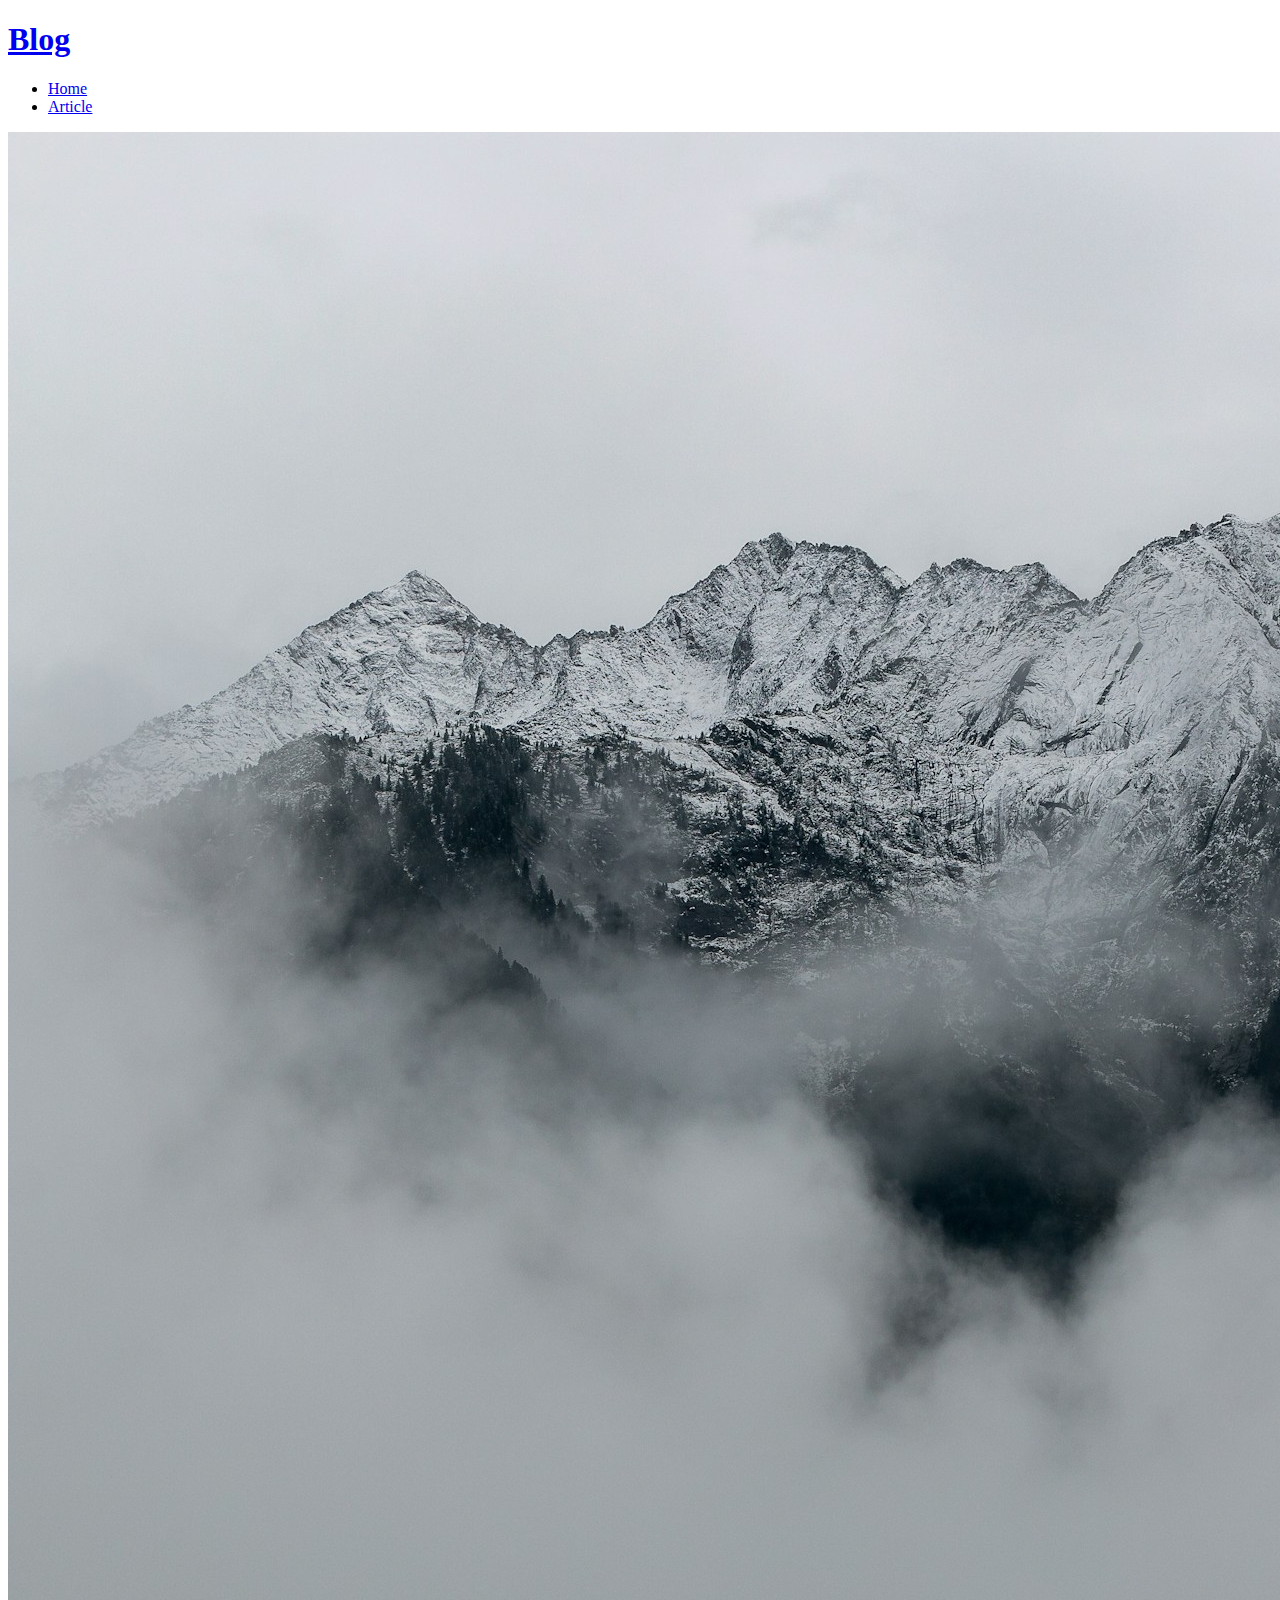
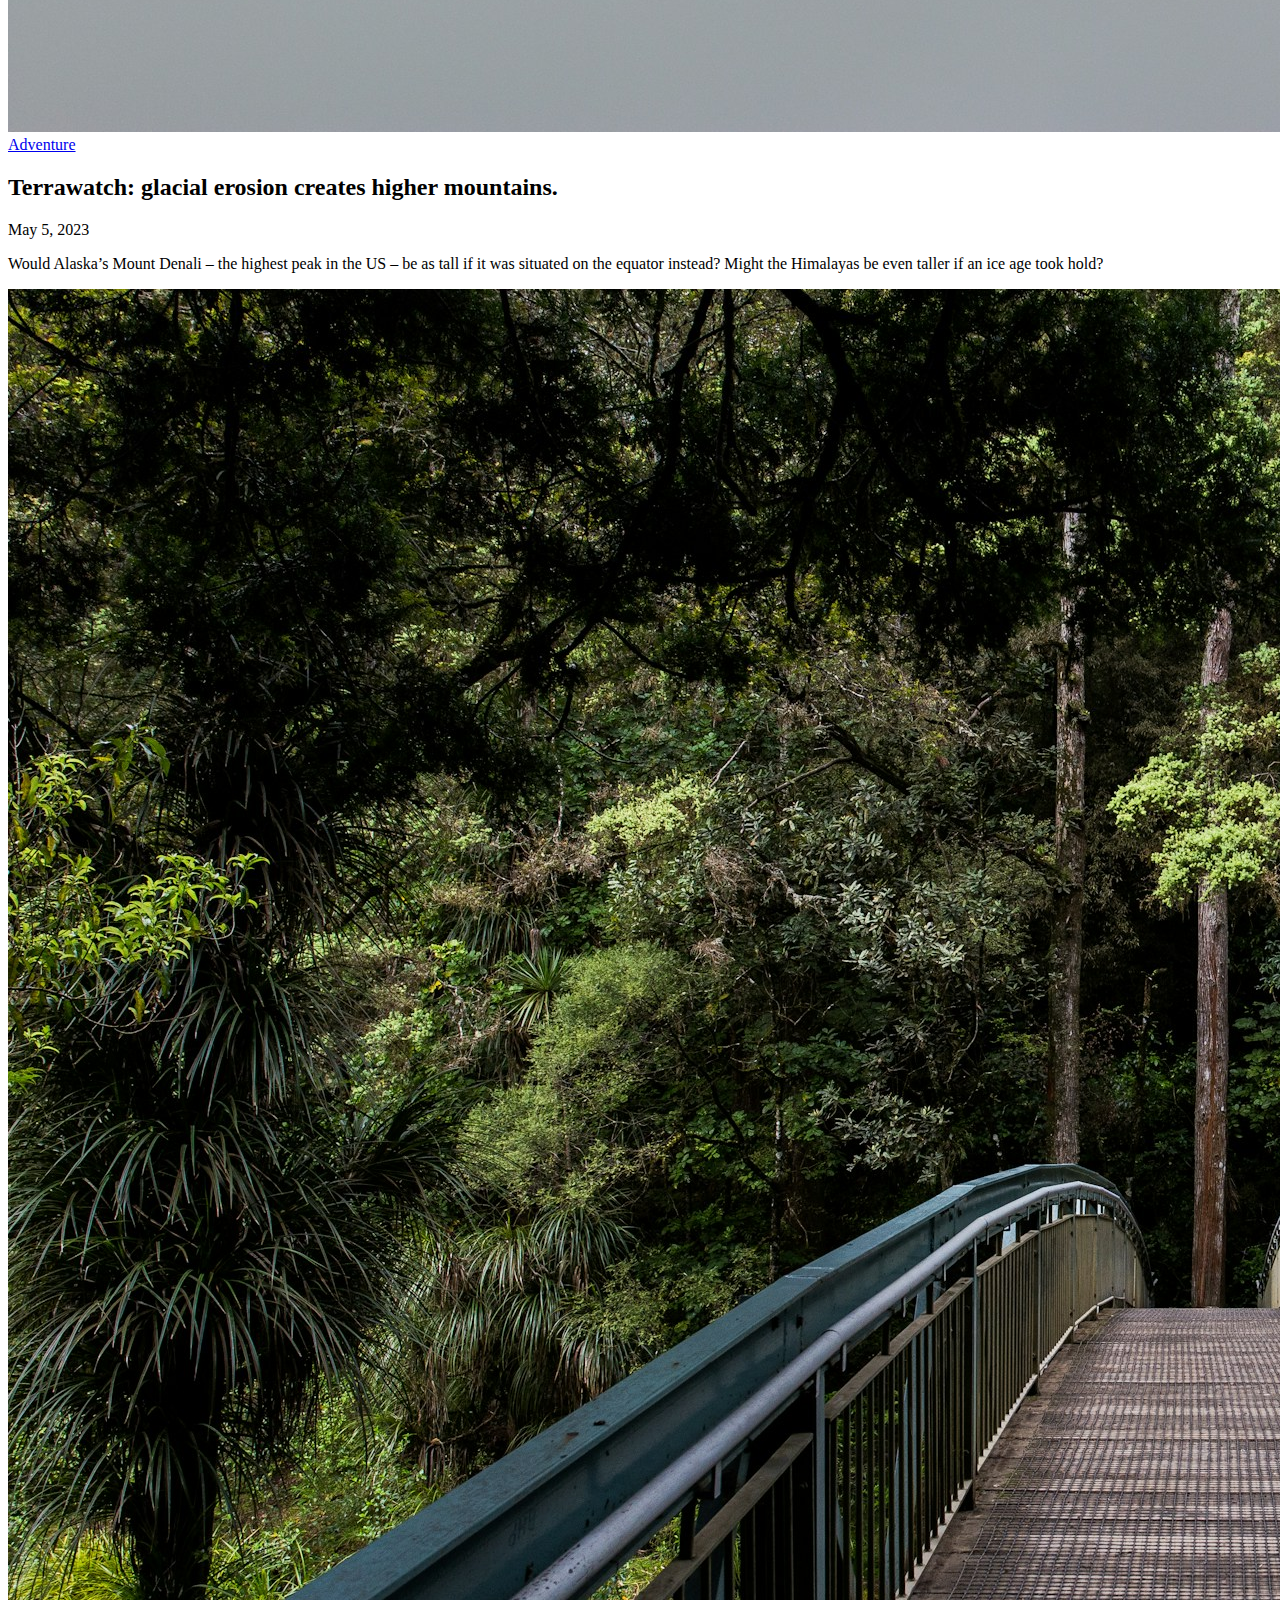
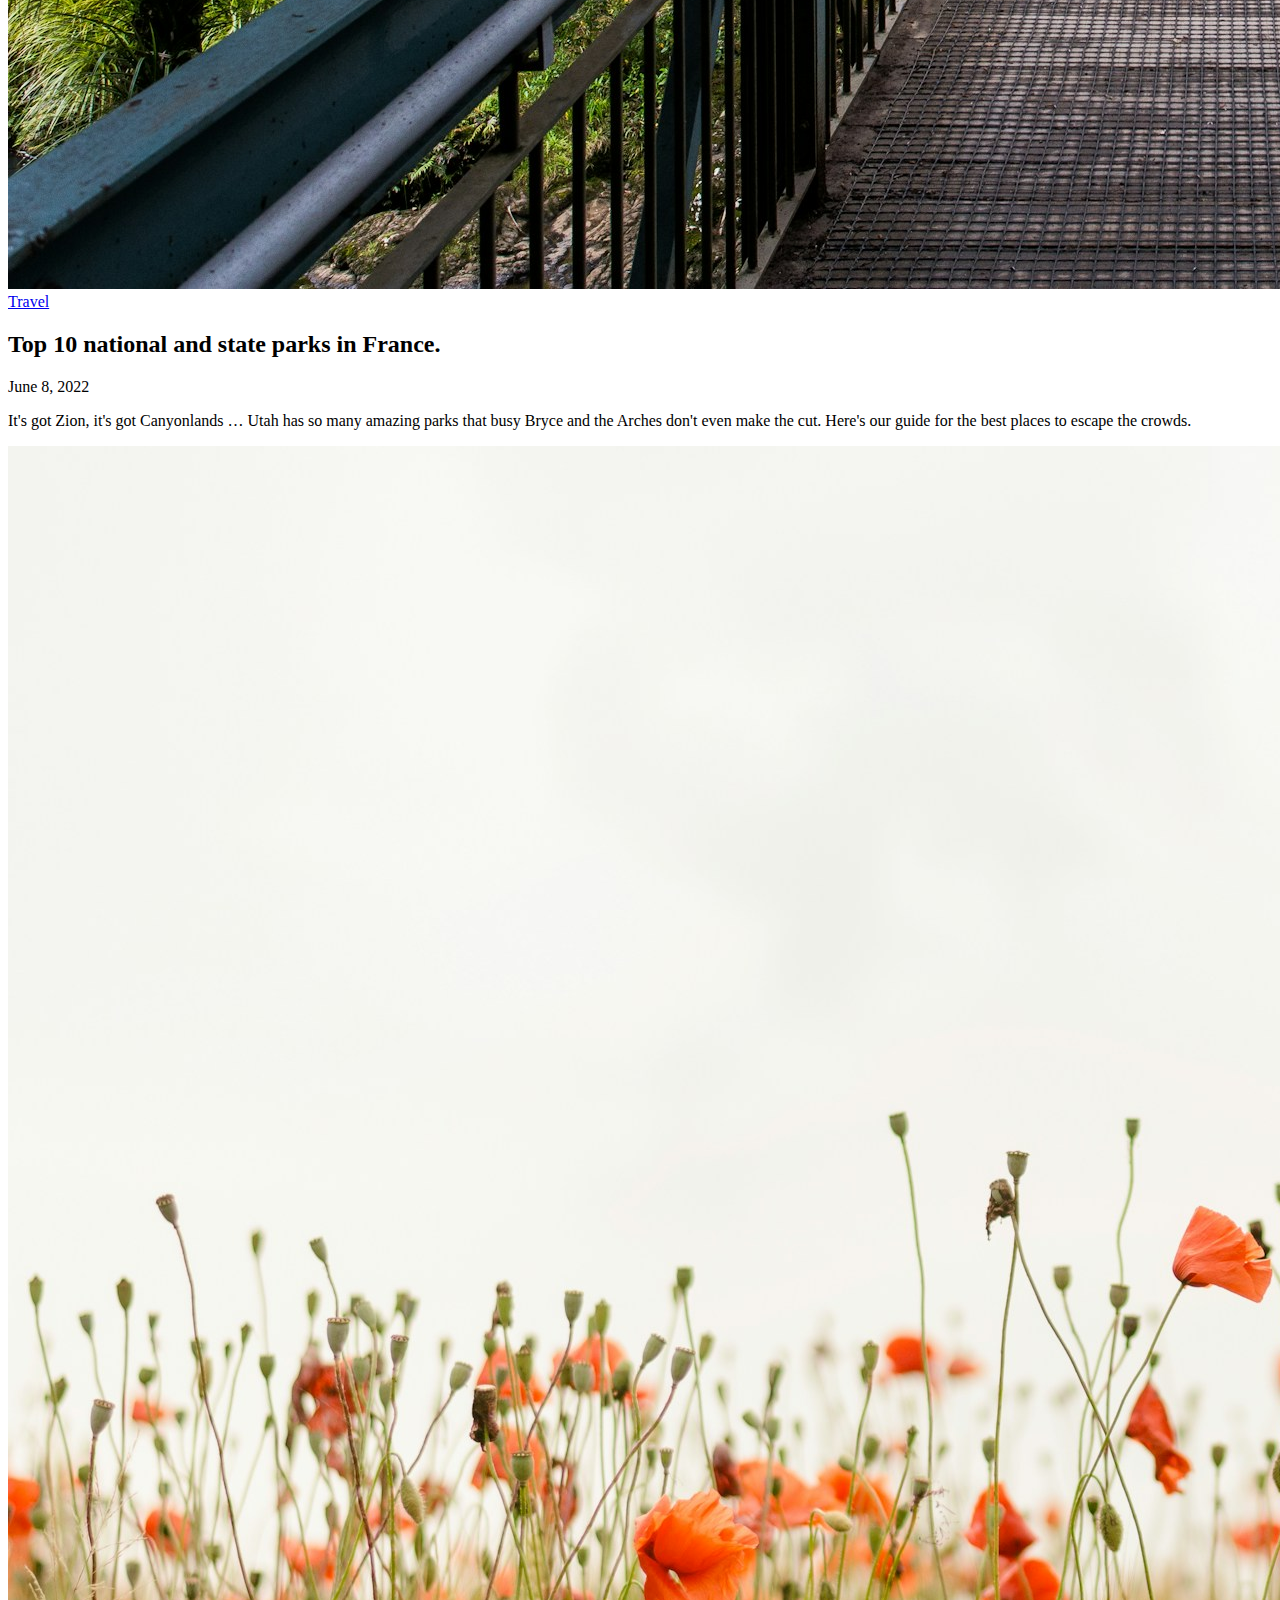
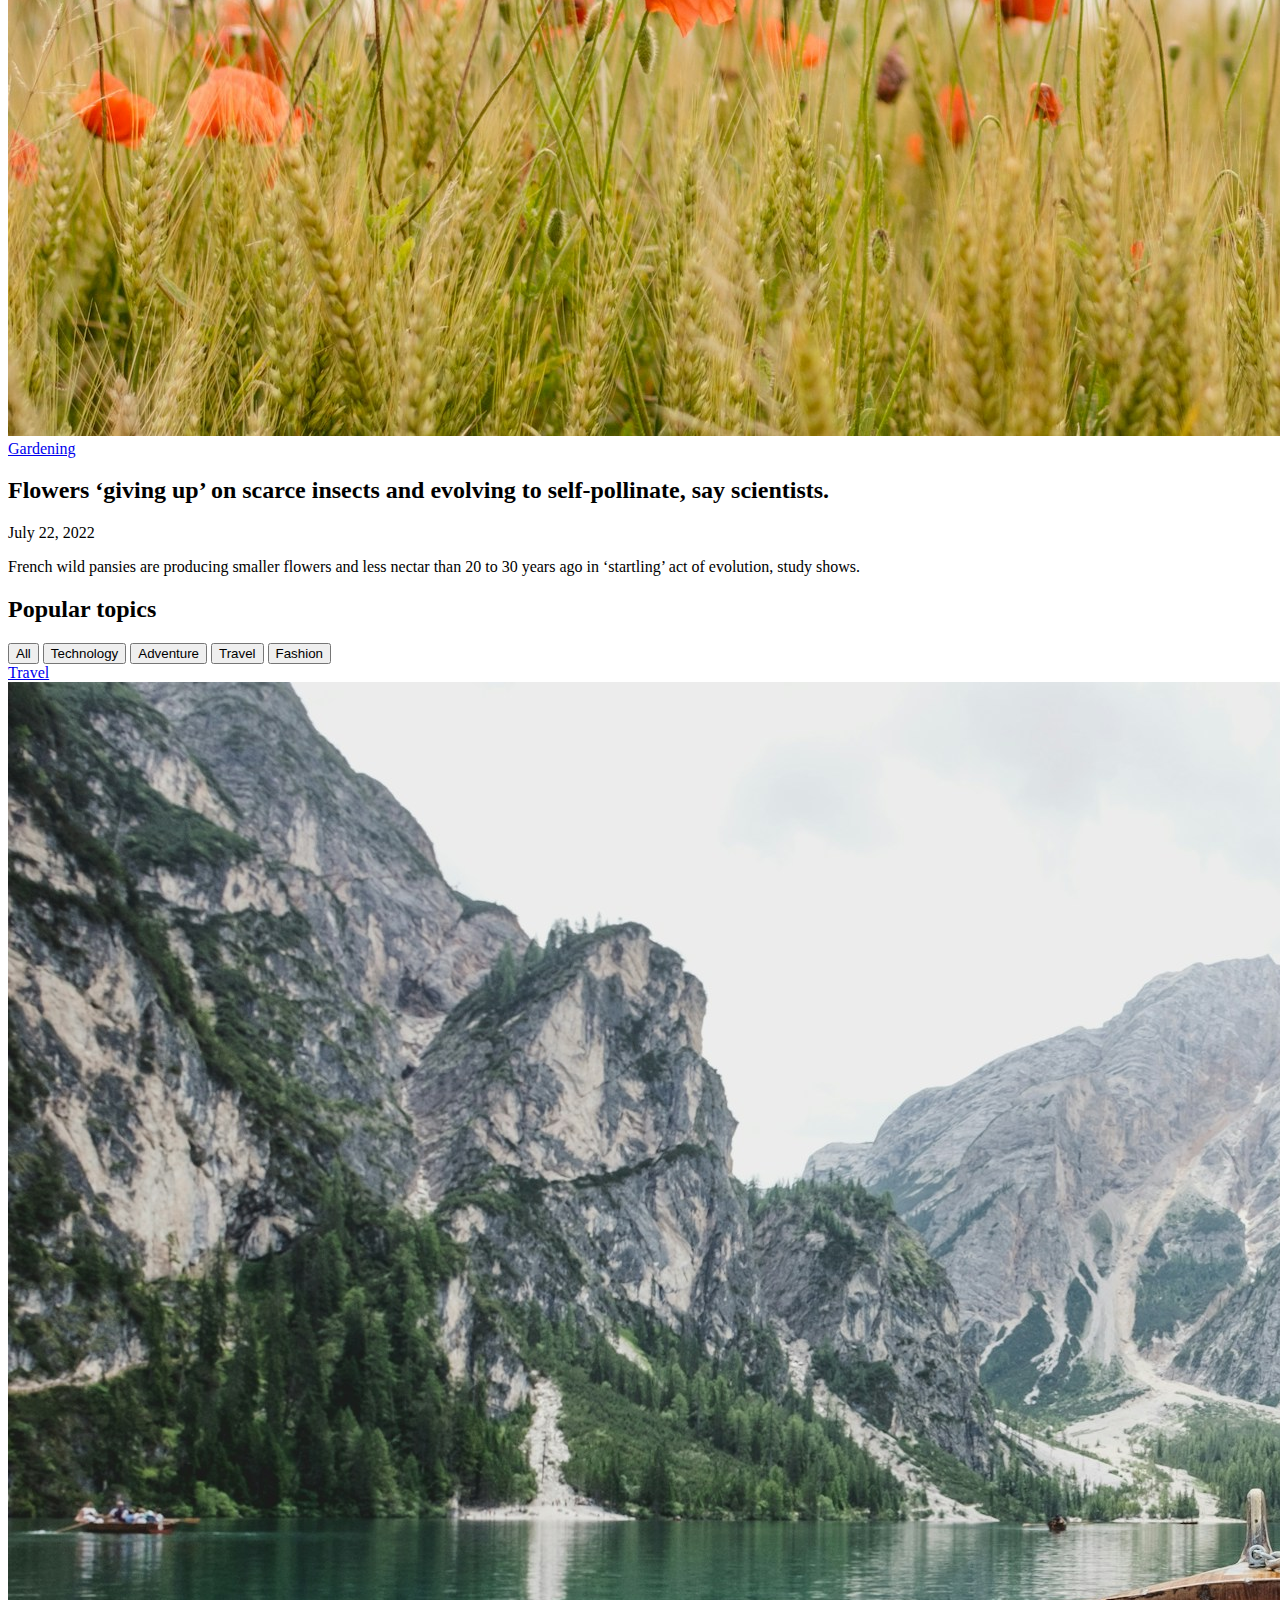
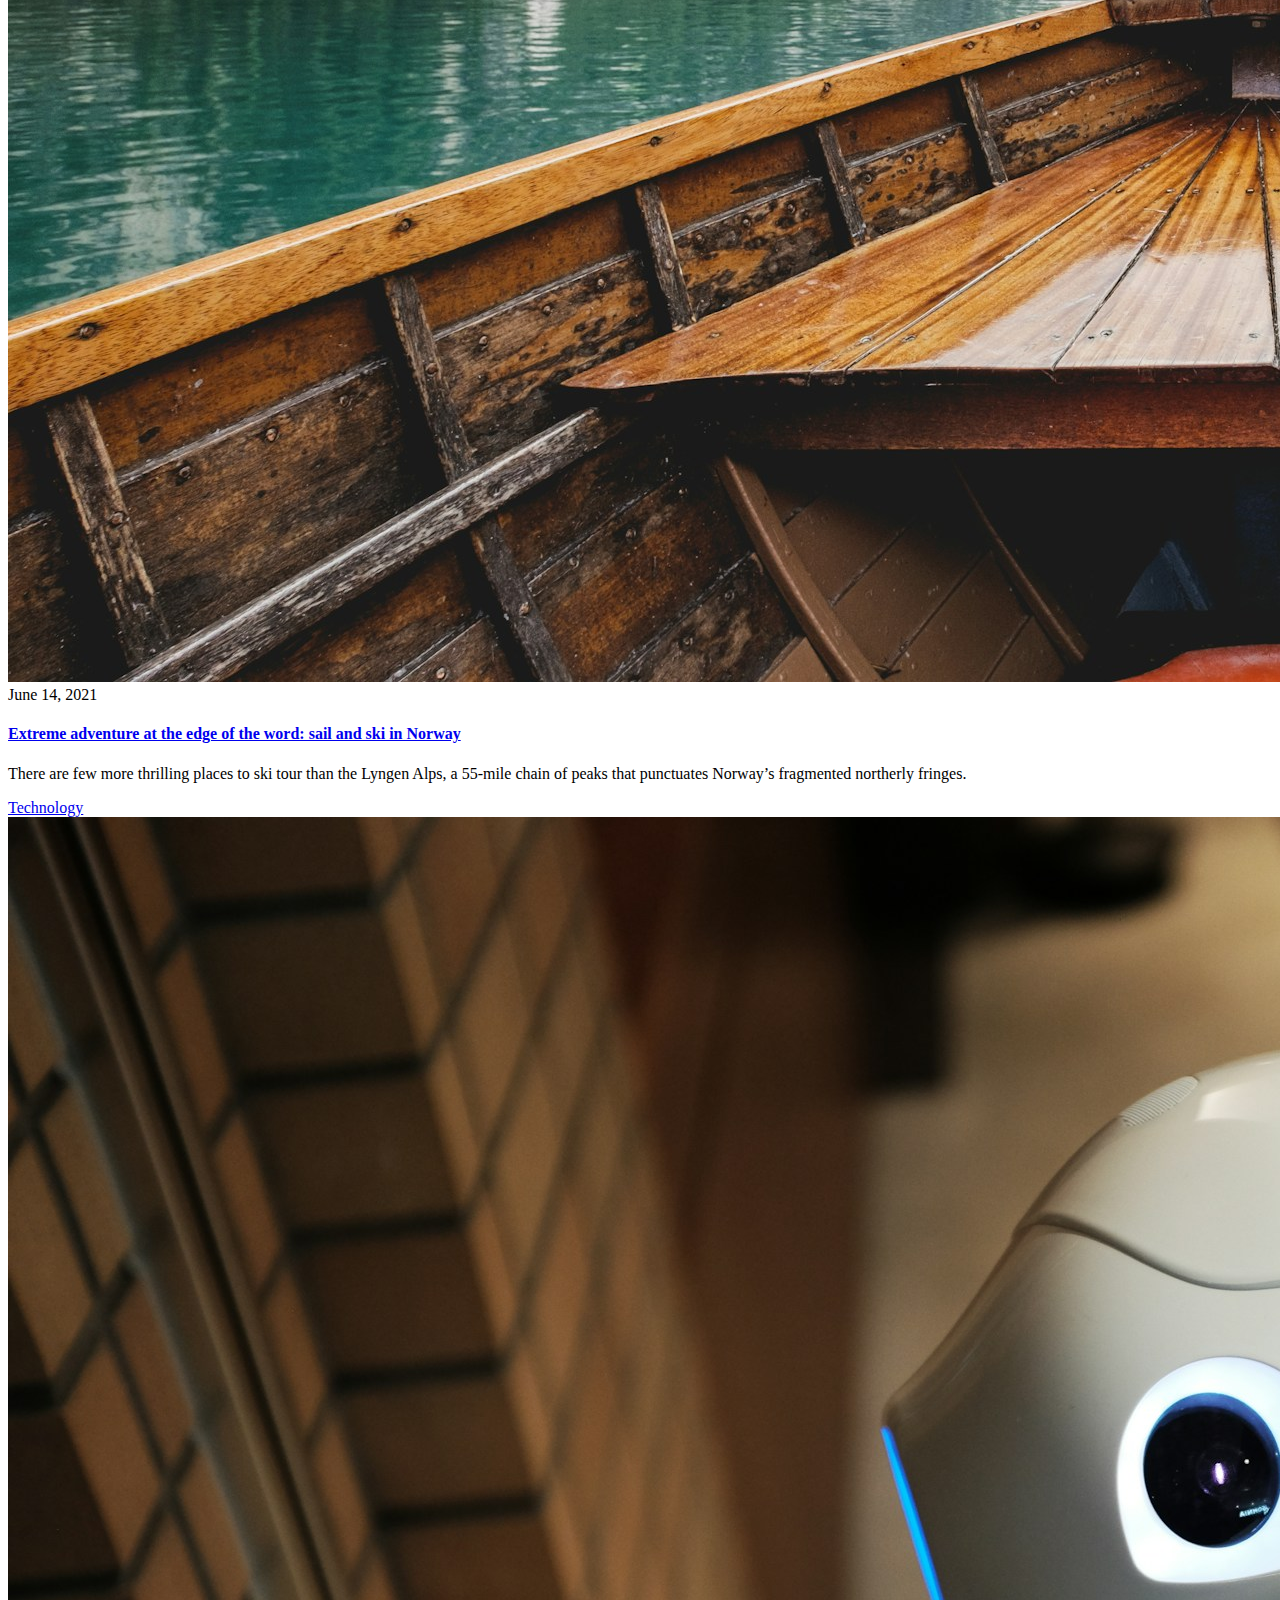
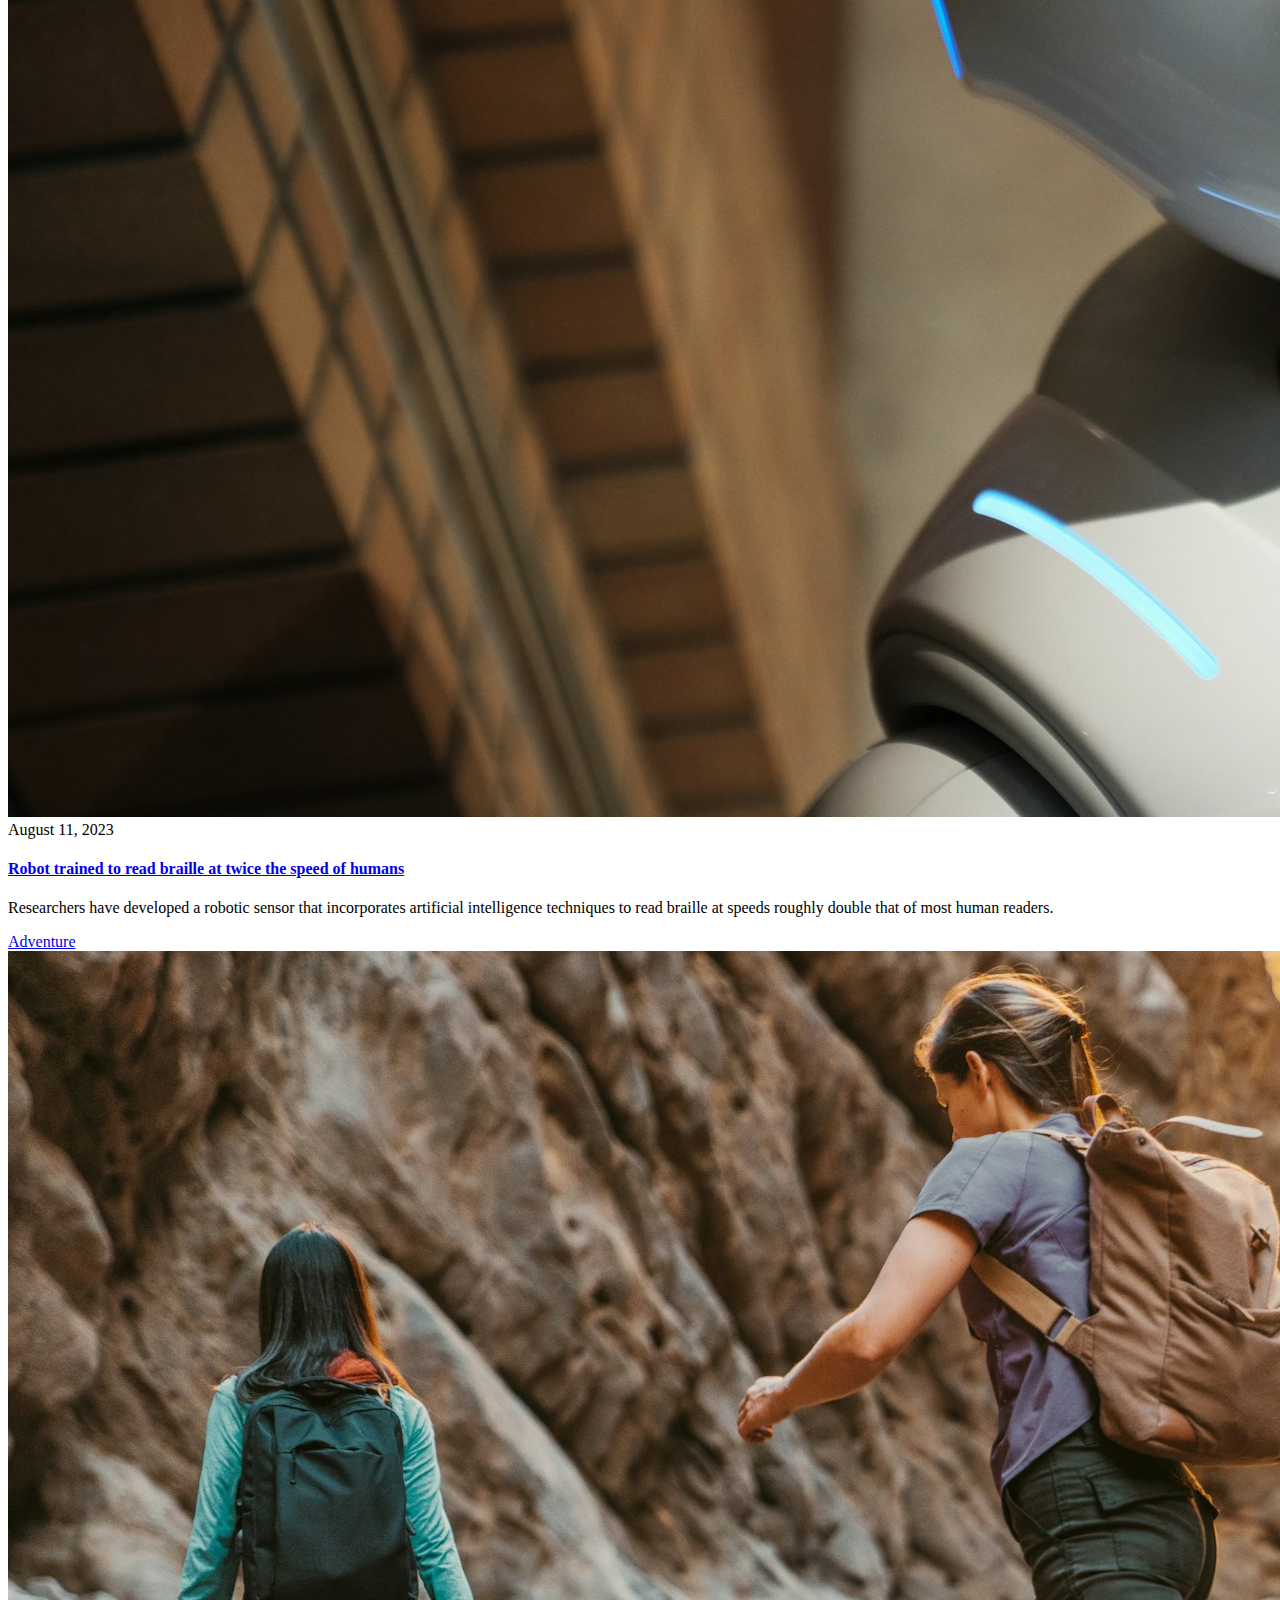
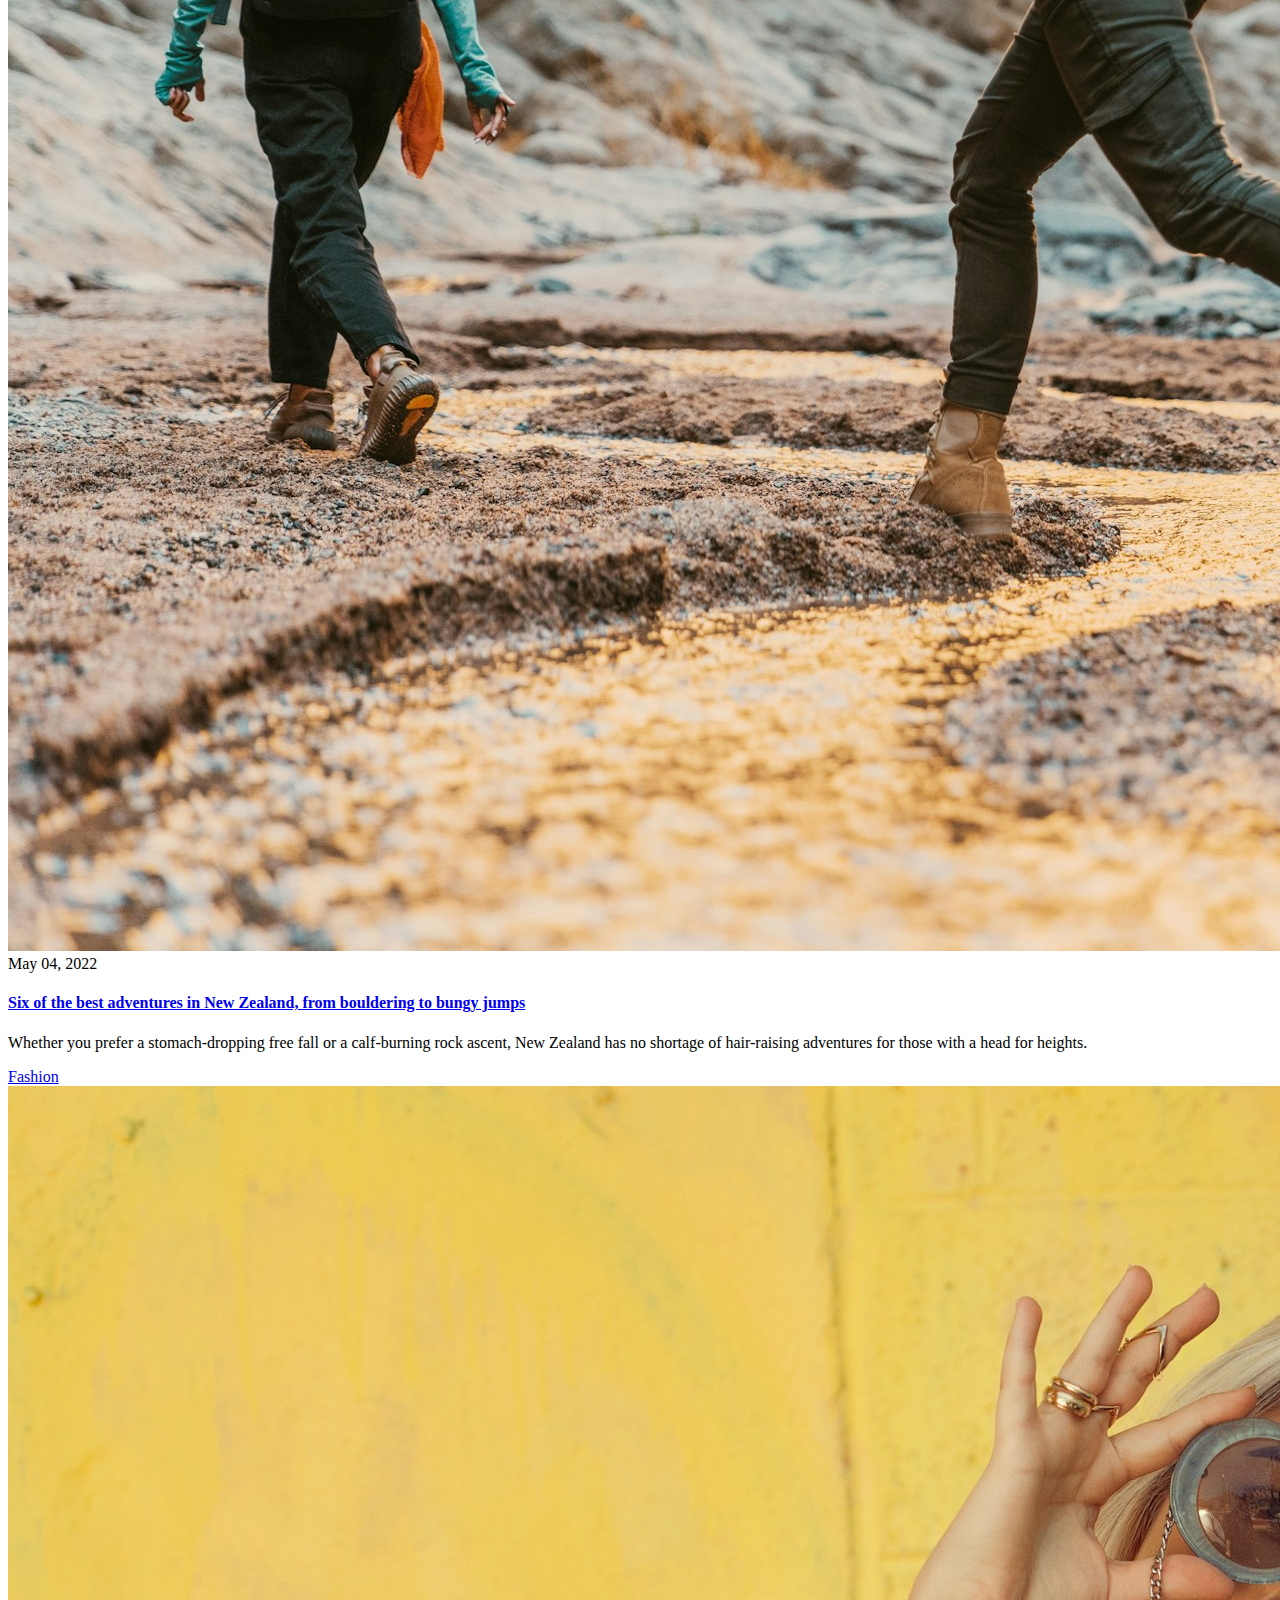
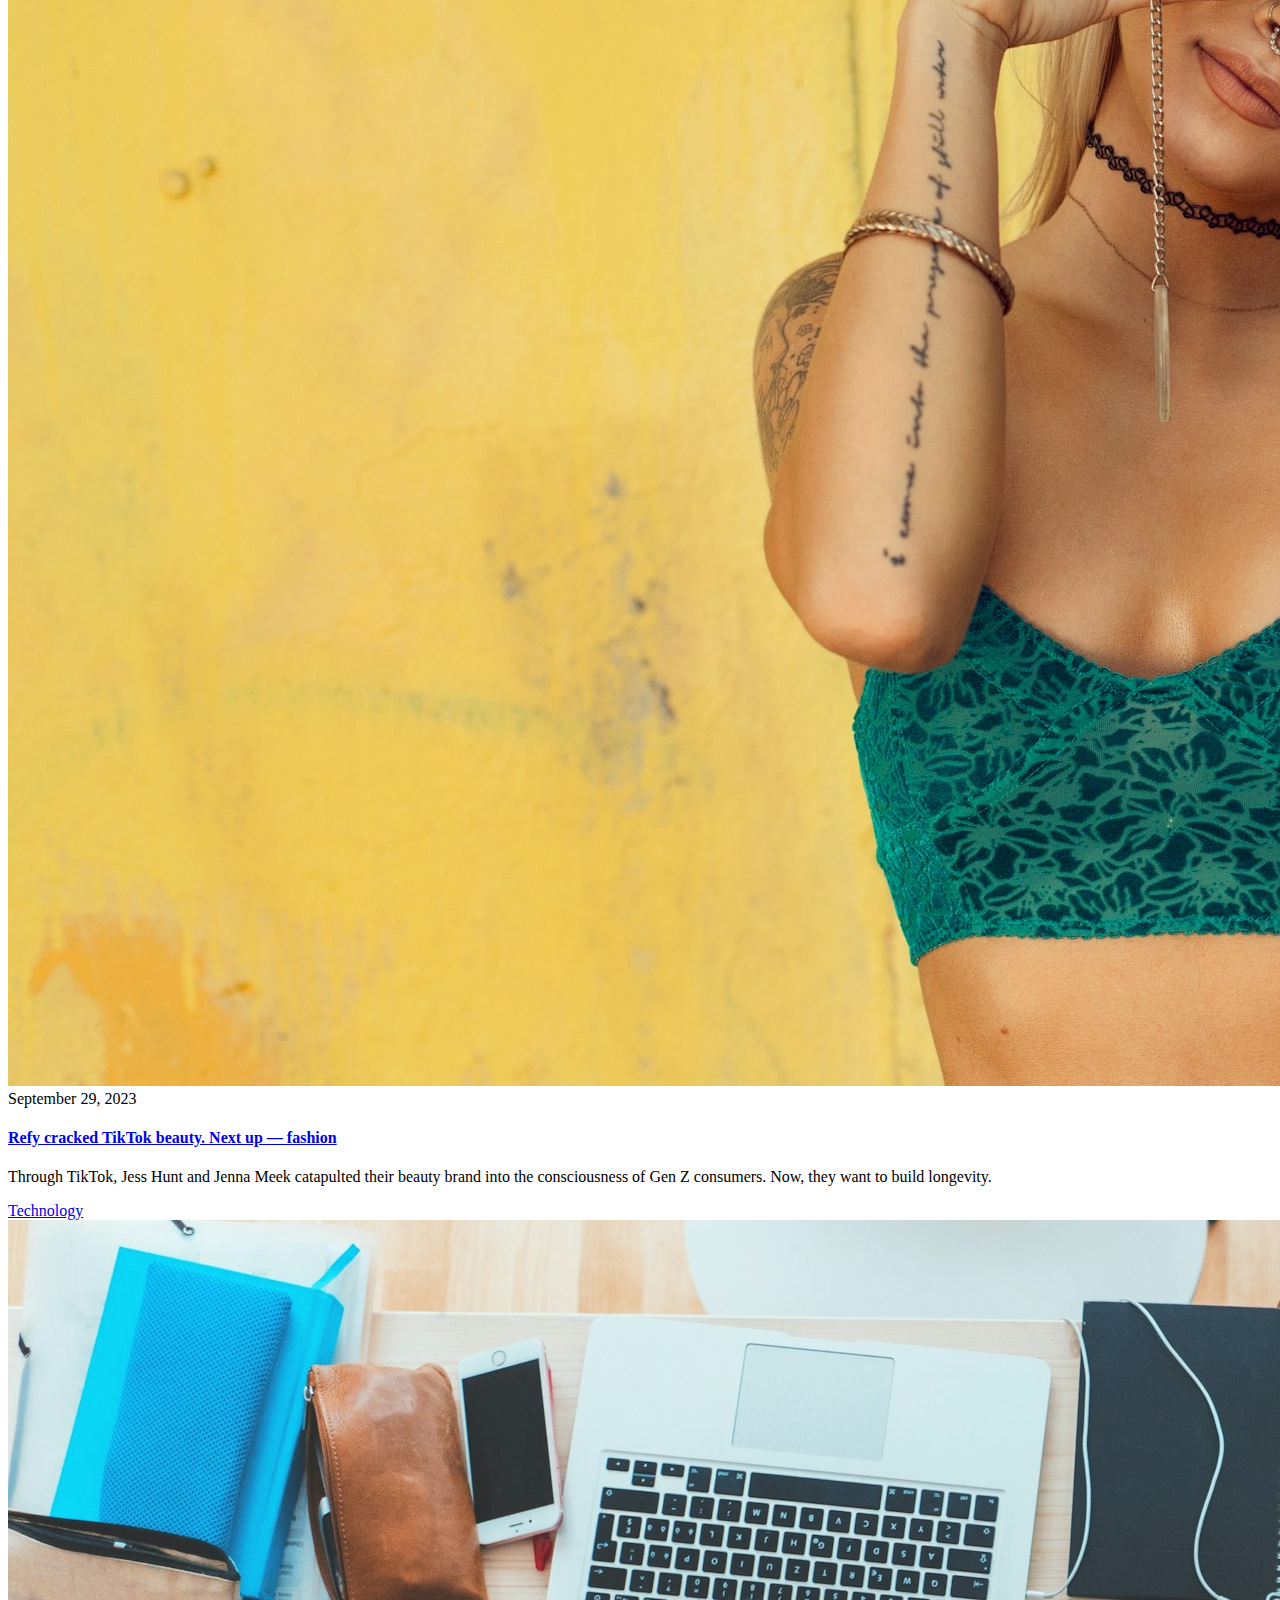
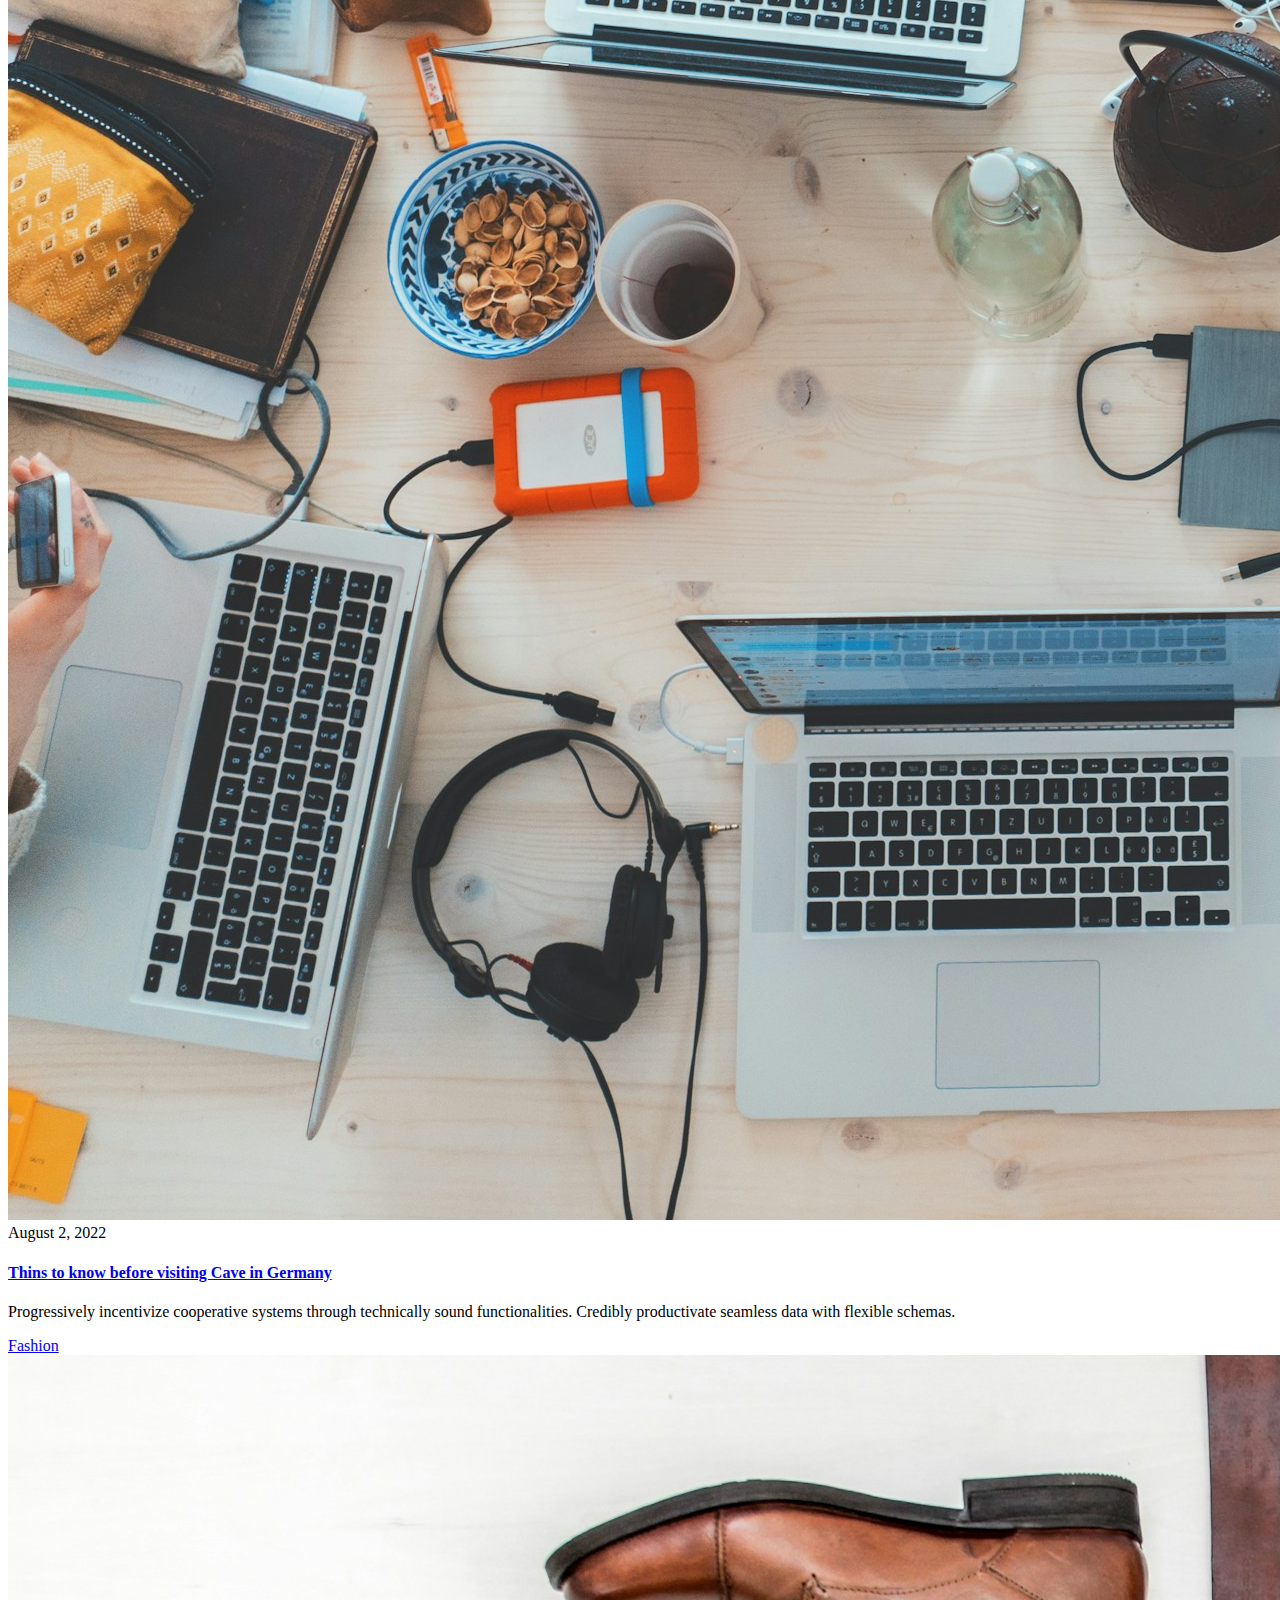
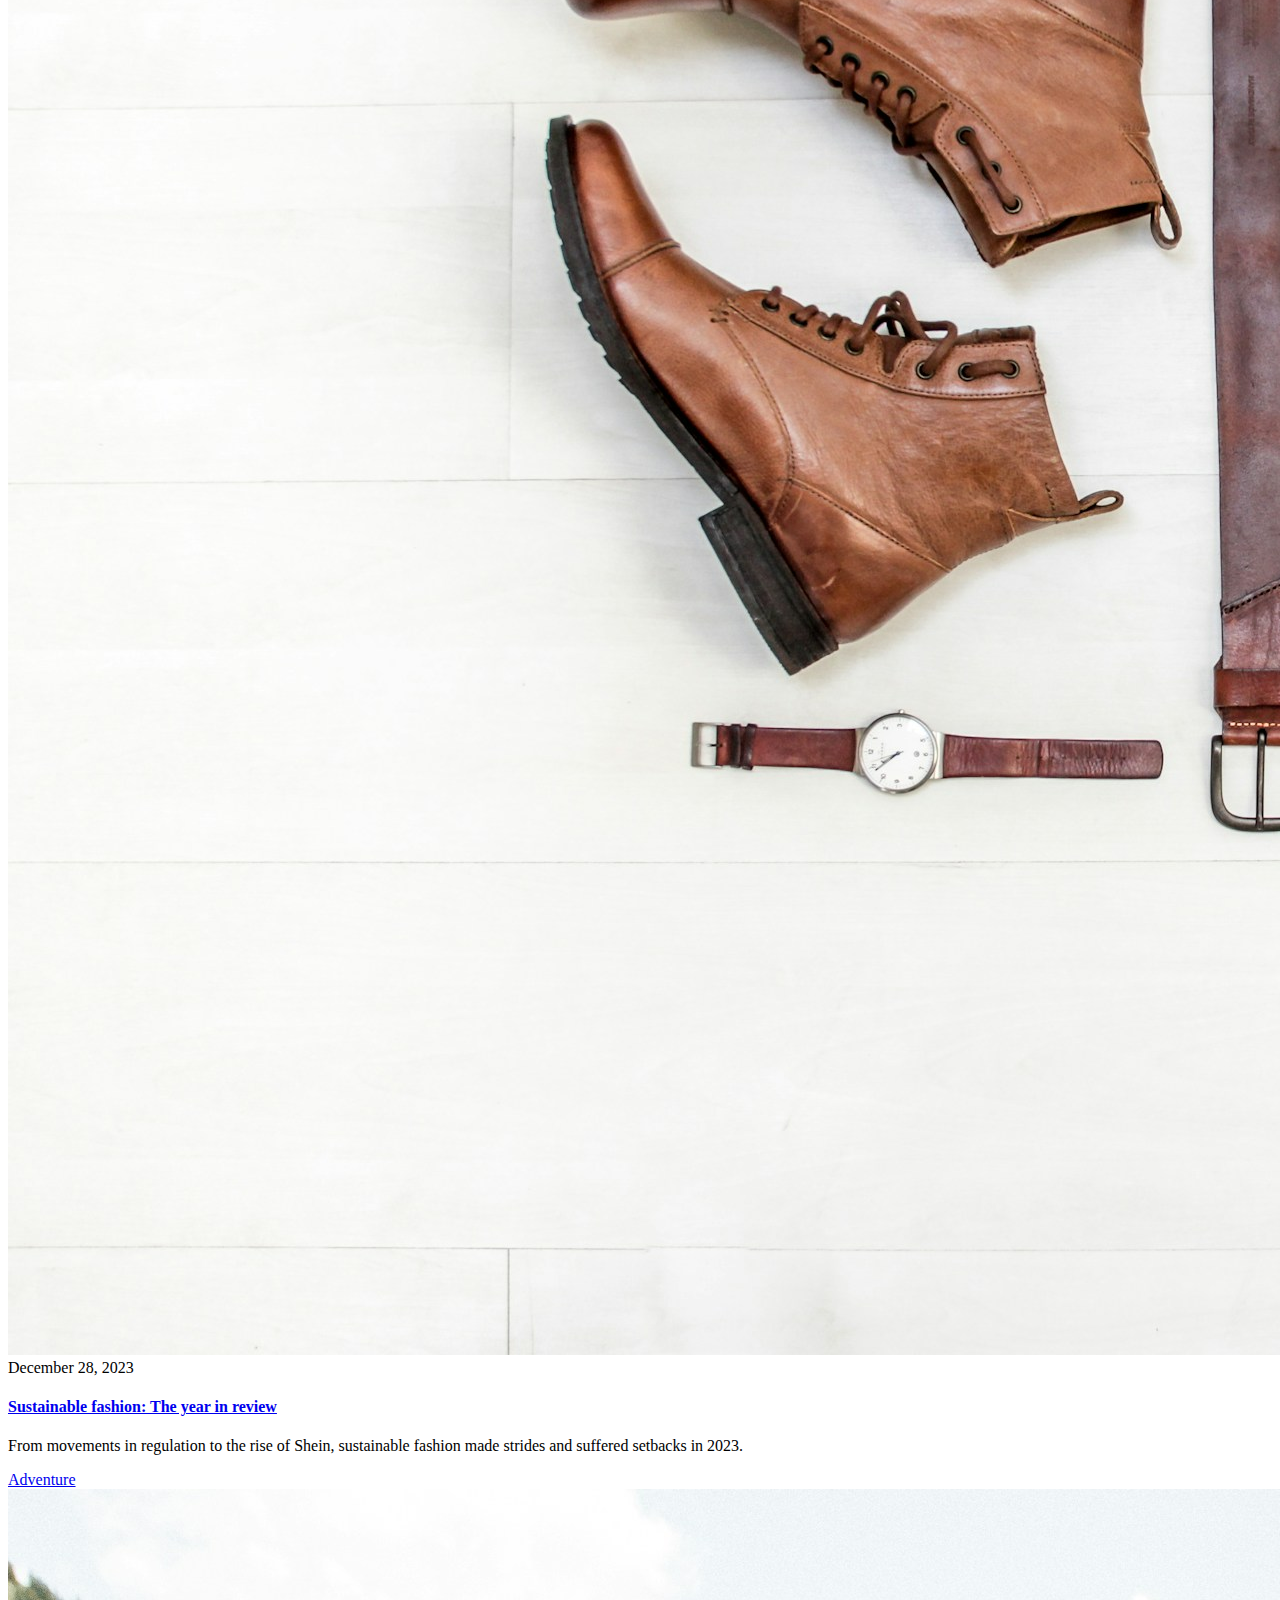
==== index.html @ 2a3915d8 "add index" ====
<!DOCTYPE html>
<html lang="en">

<head>
  <meta charset="UTF-8">
  <meta name="viewport" content="width=device-width, initial-scale=1.0">
  <link rel="icon" type="image/svg+xml" href="./images/favicon.svg" />
  <title>HomePage - Blog</title>
  <link rel="stylesheet" href="css/index.css">
</head>

<body>
  <div class="wrapper">
    <header class="header">
      <div class="header__container">
        <a href="index.html" class="header__logo">
          <h1>Blog</h1>
        </a>
        <nav class="header__menu menu">
          <ul class="menu__list">
            <li class="menu__item">
              <a href="index.html" class="menu__link active">Home</a>
            </li>
            <li class="menu__item">
              <a href="article.html" class="menu__link">Article</a>
            </li>
          </ul>
        </nav>
      </div>
    </header>
    <main class="home">
      <div class="home__sections">
        <div class="home__main-slider main-slider swiper">
          <div class="main-slider__wrapper swiper-wrapper">
            <div class="main-slider__slide swiper-slide">
              <img class="main-slider__bg" src="images/main-slider/01.jpg" alt="slider-image" />
              <div class="main-slider__container">
                <a href="#" class="main-slider__category category">Adventure</a>
                <h2 class="main-slider__title title">Terrawatch: glacial erosion creates higher mountains.</h2>
                <div class="main-slider__body">
                  <div class="main__slider__date">May 5, 2023</div>
                  <div class="main-slider__text text">
                    <p>Would Alaska’s Mount Denali – the highest peak in the US – be as tall if it was situated on the
                      equator instead? Might the Himalayas be even taller if an ice age took hold?</p>
                  </div>
                </div>
              </div>
            </div>
            <div class="main-slider__slide swiper-slide">
              <img class="main-slider__bg" src="images/main-slider/02.jpg" alt="slider-image" />
              <div class="main-slider__container">
                <a href="#" class="main-slider__category category">Travel</a>
                <h2 class="main-slider__title title">Top 10 national and state parks in France.</h2>
                <div class="main-slider__body">
                  <div class="main__slider__date">June 8, 2022</div>
                  <div class="main-slider__text text">
                    <p>It's got Zion, it's got Canyonlands … Utah has so many amazing parks that busy Bryce and the
                      Arches don't even make the cut. Here's our guide for the best places to escape the crowds.</p>
                  </div>
                </div>
              </div>
            </div>
            <div class="main-slider__slide swiper-slide">
              <img class="main-slider__bg" src="images/main-slider/03.jpg" alt="slider-image" />
              <div class="main-slider__container">
                <a href="#" class="main-slider__category category">Gardening</a>
                <h2 class="main-slider__title title">Flowers ‘giving up’ on scarce insects and evolving to
                  self-pollinate, say scientists.</h2>
                <div class="main-slider__body">
                  <div class="main__slider__date">July 22, 2022</div>
                  <div class="main-slider__text text">
                    <p>French wild pansies are producing smaller flowers and less nectar than 20 to 30 years ago in
                      ‘startling’ act of evolution, study shows.</p>
                  </div>
                </div>
              </div>
            </div>
          </div>
          <div class="main-slider__bullets bullets">
            <div class="bullets__container">
              <div class="bullets__items"></div>
            </div>
          </div>
        </div>
        <section class="home__popular popular">
          <div class="popular__container">
            <div data-item class="popular__header">
              <h2 class="popular__title title title_dark">Popular topics</h2>
              <nav class="popular__nav nav-popular">
                <button type="button" class="nav-popular__item active">All</button>
                <button type="button" class="nav-popular__item">Technology</button>
                <button type="button" class="nav-popular__item">Adventure</button>
                <button type="button" class="nav-popular__item">Travel</button>
                <button type="button" class="nav-popular__item">Fashion</button>
              </nav>
            </div>
            <div class="popular__content">
              <div class="popular__tab active">
                <div class="popular__items">
                  <article data-item class="popular__item item-popular">
                    <a href="#" class="item-popular__category category">Travel</a>
                    <a href="#" class="item-popular__image">
                      <img src="images/popular/01.jpg" alt="popular-image" />
                    </a>
                    <div class="item-popular__date">June 14, 2021</div>
                    <h4 class="item-popular__title">
                      <a href="#" class="item-popular__link-title">
                        Extreme adventure at the edge of the word: sail and ski in Norway
                      </a>
                    </h4>
                    <div class="item-popular__text text">
                      <p>There are few more thrilling places to ski tour than the Lyngen Alps, a 55-mile chain of peaks
                        that punctuates Norway’s fragmented northerly fringes.</p>
                    </div>
                  </article>
                  <article data-item class="popular__item item-popular">
                    <a href="#" class="item-popular__category category">Technology</a>
                    <a href="#" class="item-popular__image">
                      <img src="images/popular/02.jpg" alt="popular-image" />
                    </a>
                    <div class="item-popular__date">August 11, 2023</div>
                    <h4 class="item-popular__title">
                      <a href="#" class="item-popular__link-title">
                        Robot trained to read braille at twice the speed of humans
                      </a>
                    </h4>
                    <div class="item-popular__text text">
                      <p>Researchers have developed a robotic sensor that incorporates artificial intelligence
                        techniques to read braille at speeds roughly double that of most human readers.</p>
                    </div>
                  </article>
                  <article data-item class="popular__item item-popular">
                    <a href="#" class="item-popular__category category">Adventure</a>
                    <a href="#" class="item-popular__image">
                      <img src="images/popular/03.jpg" alt="popular-image" />
                    </a>
                    <div class="item-popular__date">May 04, 2022</div>
                    <h4 class="item-popular__title">
                      <a href="#" class="item-popular__link-title">
                        Six of the best adventures in New Zealand, from bouldering to bungy jumps
                      </a>
                    </h4>
                    <div class="item-popular__text text">
                      <p>Whether you prefer a stomach-dropping free fall or a calf-burning rock ascent, New Zealand has
                        no shortage of hair-raising adventures for those with a head for heights.</p>
                    </div>
                  </article>
                  <article data-item class="popular__item item-popular">
                    <a href="#" class="item-popular__category category">Fashion</a>
                    <a href="#" class="item-popular__image">
                      <img src="images/popular/04.jpg" alt="popular-image" />
                    </a>
                    <div class="item-popular__date">September 29, 2023</div>
                    <h4 class="item-popular__title">
                      <a href="#" class="item-popular__link-title">
                        Refy cracked TikTok beauty. Next up — fashion
                      </a>
                    </h4>
                    <div class="item-popular__text text">
                      <p>Through TikTok, Jess Hunt and Jenna Meek catapulted their beauty brand into the consciousness
                        of Gen Z consumers. Now, they want to build longevity.</p>
                    </div>
                  </article>
                  <article data-item class="popular__item item-popular">
                    <a href="#" class="item-popular__category category">Technology</a>
                    <a href="#" class="item-popular__image">
                      <img src="images/popular/05.jpg" alt="popular-image" />
                    </a>
                    <div class="item-popular__date">August 2, 2022</div>
                    <h4 class="item-popular__title">
                      <a href="#" class="item-popular__link-title">
                        Thins to know before visiting
                        Cave in Germany
                      </a>
                    </h4>
                    <div class="item-popular__text text">
                      <p>Progressively incentivize cooperative systems through
                        technically sound functionalities. Credibly productivate
                        seamless data with flexible schemas.</p>
                    </div>
                  </article>
                  <article data-item class="popular__item item-popular">
                    <a href="#" class="item-popular__category category">Fashion</a>
                    <a href="#" class="item-popular__image">
                      <img src="images/popular/06.jpg" alt="popular-image" />
                    </a>
                    <div class="item-popular__date">December 28, 2023</div>
                    <h4 class="item-popular__title">
                      <a href="#" class="item-popular__link-title">
                        Sustainable fashion: The year in review
                      </a>
                    </h4>
                    <div class="item-popular__text text">
                      <p>From movements in regulation to the rise of Shein, sustainable fashion made strides and
                        suffered setbacks in 2023.</p>
                    </div>
                  </article>
                  <article data-item class="popular__item item-popular">
                    <a href="#" class="item-popular__category category">Adventure</a>
                    <a href="#" class="item-popular__image">
                      <img src="images/popular/07.jpg" alt="popular-image" />
                    </a>
                    <div class="item-popular__date">April 3, 2022</div>
                    <h4 class="item-popular__title">
                      <a href="#" class="item-popular__link-title">
                        Six of the best adventures in New Zealand, from bouldering to bungy jumps
                      </a>
                    </h4>
                    <div class="item-popular__text text">
                      <p>Whether you prefer a stomach-dropping free fall or a calf-burning rock ascent, New Zealand has
                        no shortage of hair-raising adventures for those with a head for heights.</p>
                    </div>
                  </article>
                  <article data-item class="popular__item item-popular">
                    <a href="#" class="item-popular__category category">Travel</a>
                    <a href="#" class="item-popular__image">
                      <img src="images/popular/08.jpg" alt="popular-image" />
                    </a>
                    <div class="item-popular__date">August 8, 2022</div>
                    <h4 class="item-popular__title">
                      <a href="#" class="item-popular__link-title">
                        How clean is the air on planes?
                      </a>
                    </h4>
                    <div class="item-popular__text text">
                      <p>How do you measure pandemic pessimism among travelers? The evidence is in the air—or not in the
                        air, to be precise.</p>
                    </div>
                  </article>
                </div>
              </div>
              <div class="popular__tab">
                <div class="popular__items">
                  <article data-item class="popular__item item-popular">
                    <a href="#" class="item-popular__category category">Technology</a>
                    <a href="#" class="item-popular__image">
                      <img src="images/popular/02.jpg" alt="popular-image" />
                    </a>
                    <div class="item-popular__date">August 11, 2023</div>
                    <h4 class="item-popular__title">
                      <a href="#" class="item-popular__link-title">
                        Robot trained to read braille at twice the speed of humans
                      </a>
                    </h4>
                    <div class="item-popular__text text">
                      <p>Researchers have developed a robotic sensor that incorporates artificial intelligence
                        techniques to read braille at speeds roughly double that of most human readers.</p>
                    </div>
                  </article>
                  <article data-item class="popular__item item-popular">
                    <a href="#" class="item-popular__category category">Technology</a>
                    <a href="#" class="item-popular__image">
                      <img src="images/popular/05.jpg" alt="popular-image" />
                    </a>
                    <div class="item-popular__date">August 2, 2022</div>
                    <h4 class="item-popular__title">
                      <a href="#" class="item-popular__link-title">
                        Thins to know before visiting
                        Cave in Germany
                      </a>
                    </h4>
                    <div class="item-popular__text text">
                      <p>Progressively incentivize cooperative systems through
                        technically sound functionalities. Credibly productivate
                        seamless data with flexible schemas.</p>
                    </div>
                  </article>
                </div>
              </div>
              <div class="popular__tab">
                <div class="popular__items">
                  <article data-item class="popular__item item-popular">
                    <a href="#" class="item-popular__category category">Adventure</a>
                    <a href="#" class="item-popular__image">
                      <img src="images/popular/03.jpg" alt="popular-image" />
                    </a>
                    <div class="item-popular__date">May 04, 2022</div>
                    <h4 class="item-popular__title">
                      <a href="#" class="item-popular__link-title">
                        Six of the best adventures in New Zealand, from bouldering to bungy jumps
                      </a>
                    </h4>
                    <div class="item-popular__text text">
                      <p>Whether you prefer a stomach-dropping free fall or a calf-burning rock ascent, New Zealand has
                        no shortage of hair-raising adventures for those with a head for heights.</p>
                    </div>
                  </article>
                  <article data-item class="popular__item item-popular">
                    <a href="#" class="item-popular__category category">Adventure</a>
                    <a href="#" class="item-popular__image">
                      <img src="images/popular/07.jpg" alt="popular-image" />
                    </a>
                    <div class="item-popular__date">April 3, 2022</div>
                    <h4 class="item-popular__title">
                      <a href="#" class="item-popular__link-title">
                        Six of the best adventures in New Zealand, from bouldering to bungy jumps
                      </a>
                    </h4>
                    <div class="item-popular__text text">
                      <p>Whether you prefer a stomach-dropping free fall or a calf-burning rock ascent, New Zealand has
                        no shortage of hair-raising adventures for those with a head for heights.</p>
                    </div>
                  </article>
                </div>
              </div>
              <div class="popular__tab">
                <div class="popular__items">
                  <article data-item class="popular__item item-popular">
                    <a href="#" class="item-popular__category category">Travel</a>
                    <a href="#" class="item-popular__image">
                      <img src="images/popular/01.jpg" alt="popular-image" />
                    </a>
                    <div class="item-popular__date">June 14, 2021</div>
                    <h4 class="item-popular__title">
                      <a href="#" class="item-popular__link-title">
                        Extreme adventure at the edge of the word: sail and ski in Norway
                      </a>
                    </h4>
                    <div class="item-popular__text text">
                      <p>There are few more thrilling places to ski tour than the Lyngen Alps, a 55-mile chain of peaks
                        that punctuates Norway’s fragmented northerly fringes.</p>
                    </div>
                  </article>
                  <article data-item class="popular__item item-popular">
                    <a href="#" class="item-popular__category category">Travel</a>
                    <a href="#" class="item-popular__image">
                      <img src="images/popular/08.jpg" alt="popular-image" />
                    </a>
                    <div class="item-popular__date">August 8, 2022</div>
                    <h4 class="item-popular__title">
                      <a href="#" class="item-popular__link-title">
                        How clean is the air on planes?
                      </a>
                    </h4>
                    <div class="item-popular__text text">
                      <p>How do you measure pandemic pessimism among travelers? The evidence is in the air—or not in the
                        air, to be precise.</p>
                    </div>
                  </article>
                </div>
              </div>
              <div class="popular__tab">
                <div class="popular__items">
                  <article data-item class="popular__item item-popular">
                    <a href="#" class="item-popular__category category">Fashion</a>
                    <a href="#" class="item-popular__image">
                      <img src="images/popular/04.jpg" alt="popular-image" />
                    </a>
                    <div class="item-popular__date">September 29, 2023</div>
                    <h4 class="item-popular__title">
                      <a href="#" class="item-popular__link-title">
                        Refy cracked TikTok beauty. Next up — fashion
                      </a>
                    </h4>
                    <div class="item-popular__text text">
                      <p>Through TikTok, Jess Hunt and Jenna Meek catapulted their beauty brand into the consciousness
                        of Gen Z consumers. Now, they want to build longevity.</p>
                    </div>
                  </article>
                  <article data-item class="popular__item item-popular">
                    <a href="#" class="item-popular__category category">Fashion</a>
                    <a href="#" class="item-popular__image">
                      <img src="images/popular/06.jpg" alt="popular-image" />
                    </a>
                    <div class="item-popular__date">December 28, 2023</div>
                    <h4 class="item-popular__title">
                      <a href="#" class="item-popular__link-title">
                        Sustainable fashion: The year in review
                      </a>
                    </h4>
                    <div class="item-popular__text text">
                      <p>From movements in regulation to the rise of Shein, sustainable fashion made strides and
                        suffered setbacks in 2023.</p>
                    </div>
                  </article>
                </div>
              </div>
            </div>
          </div>
        </section>
        <section class="home__big-post big-post">
          <div class="big-post__container">
            <a data-item href="#" class="big-post__category category">Travel</a>
            <h2 data-item class="big-post___title title">
              <a href="#" class="big-post__link-title">
                The 11 Best Places to Travel in 2024
              </a>
            </h2>
            <div data-item class="big-post__text text">
              <p>Looking for the best places to travel in 2024? At Vogue, we are too—and constantly at that: on any
                given day, our editors are consulting with industry experts, tracking hotel openings, tasking the
                thoughts of tastemakers, and venturing to explore various corners of the globe.</p>
            </div>
            <a data-item href="#" class="big-post___author">
              By John Goodwin
            </a>
          </div>
          <div class="big-post___bg">
            <img src="images/big-post/image.jpg" alt="post-image" />
          </div>
        </section>
      </div>
      <section class="home__related related">
        <div class="related__container">
          <h2 data-item class="related__title title title_dark">Related Posts</h2>
          <div class="related__items">
            <article data-item class="related__item item-related">
              <a href="#" class="item-related__category category">Fashion</a>
              <a href="#" class="item-related__content">
                <div class="item-related__date">September 9, 2022</div>
                <h4 class="item-related__title">What Is Deinfluencing? Unpacking TikTok’s Unlikeliest Shopping Trend
                </h4>
                <div class="item-related__text text">
                  <p>In an era dominated by microtrends, the gravitational pull toward hyper-consumerism can feel
                    unavoidable.</p>
                </div>
              </a>
              <div class="item-related__image">
                <img src="images/related/01.jpg" alt="related-image" />
              </div>
            </article>
            <article data-item class="related__item item-related">
              <a href="#" class="item-related__category category">Fashion</a>
              <a href="#" class="item-related__content">
                <div class="item-related__date">December 23, 2023</div>
                <h4 class="item-related__title">30 Items That Dominated Our Shopping Carts in 2023</h4>
                <div class="item-related__text text">
                  <p>As the year draws to a close, it’s only natural to mull over the major highlights of 2023.</p>
                </div>
              </a>
              <div class="item-related__image">
                <img src="images/related/02.jpg" alt="related-image" />
              </div>
            </article>
            <article data-item class="related__item item-related">
              <a href="#" class="item-related__category category">Fashion</a>
              <a href="#" class="item-related__content">
                <div class="item-related__date">October 30, 2023</div>
                <h4 class="item-related__title">The 24 Best Crossbody Bags to Sport This Winter</h4>
                <div class="item-related__text text">
                  <p>Among the more sought-after qualities when investing in a new handbag is its keen ability to polish
                    off an outfit.</p>
                </div>
              </a>
              <div class="item-related__image">
                <img src="images/related/03.jpg" alt="related-image" />
              </div>
            </article>
          </div>
        </div>
      </section>
    </main>
    <footer class="footer">
      <div class="footer__container">
        <div class="footer__text"></div>
        <button class="footer__up" type="button">Up</button>
      </div>
    </footer>
  </div>
  <script src="https://cdn.jsdelivr.net/npm/swiper@11/swiper-bundle.min.js"></script>
  <script src="./script/index.js"></script>
</body>

</html>
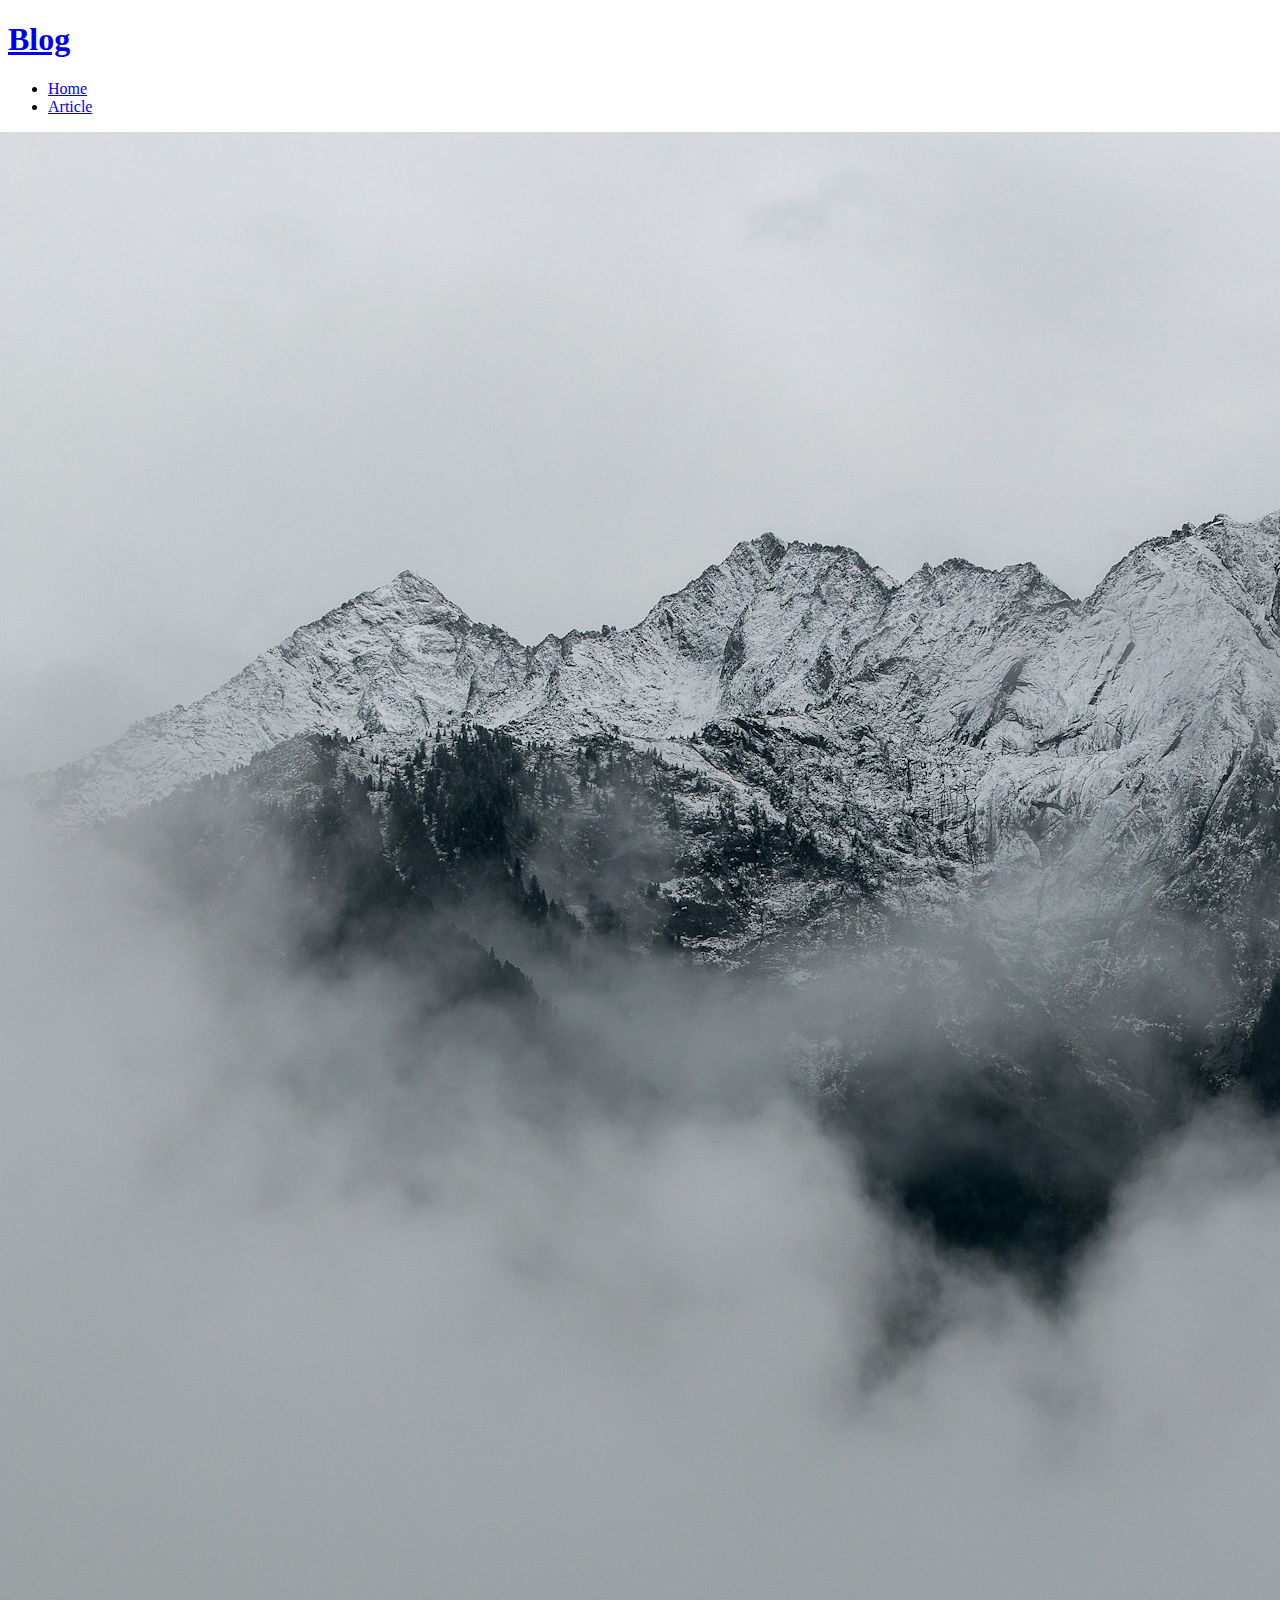
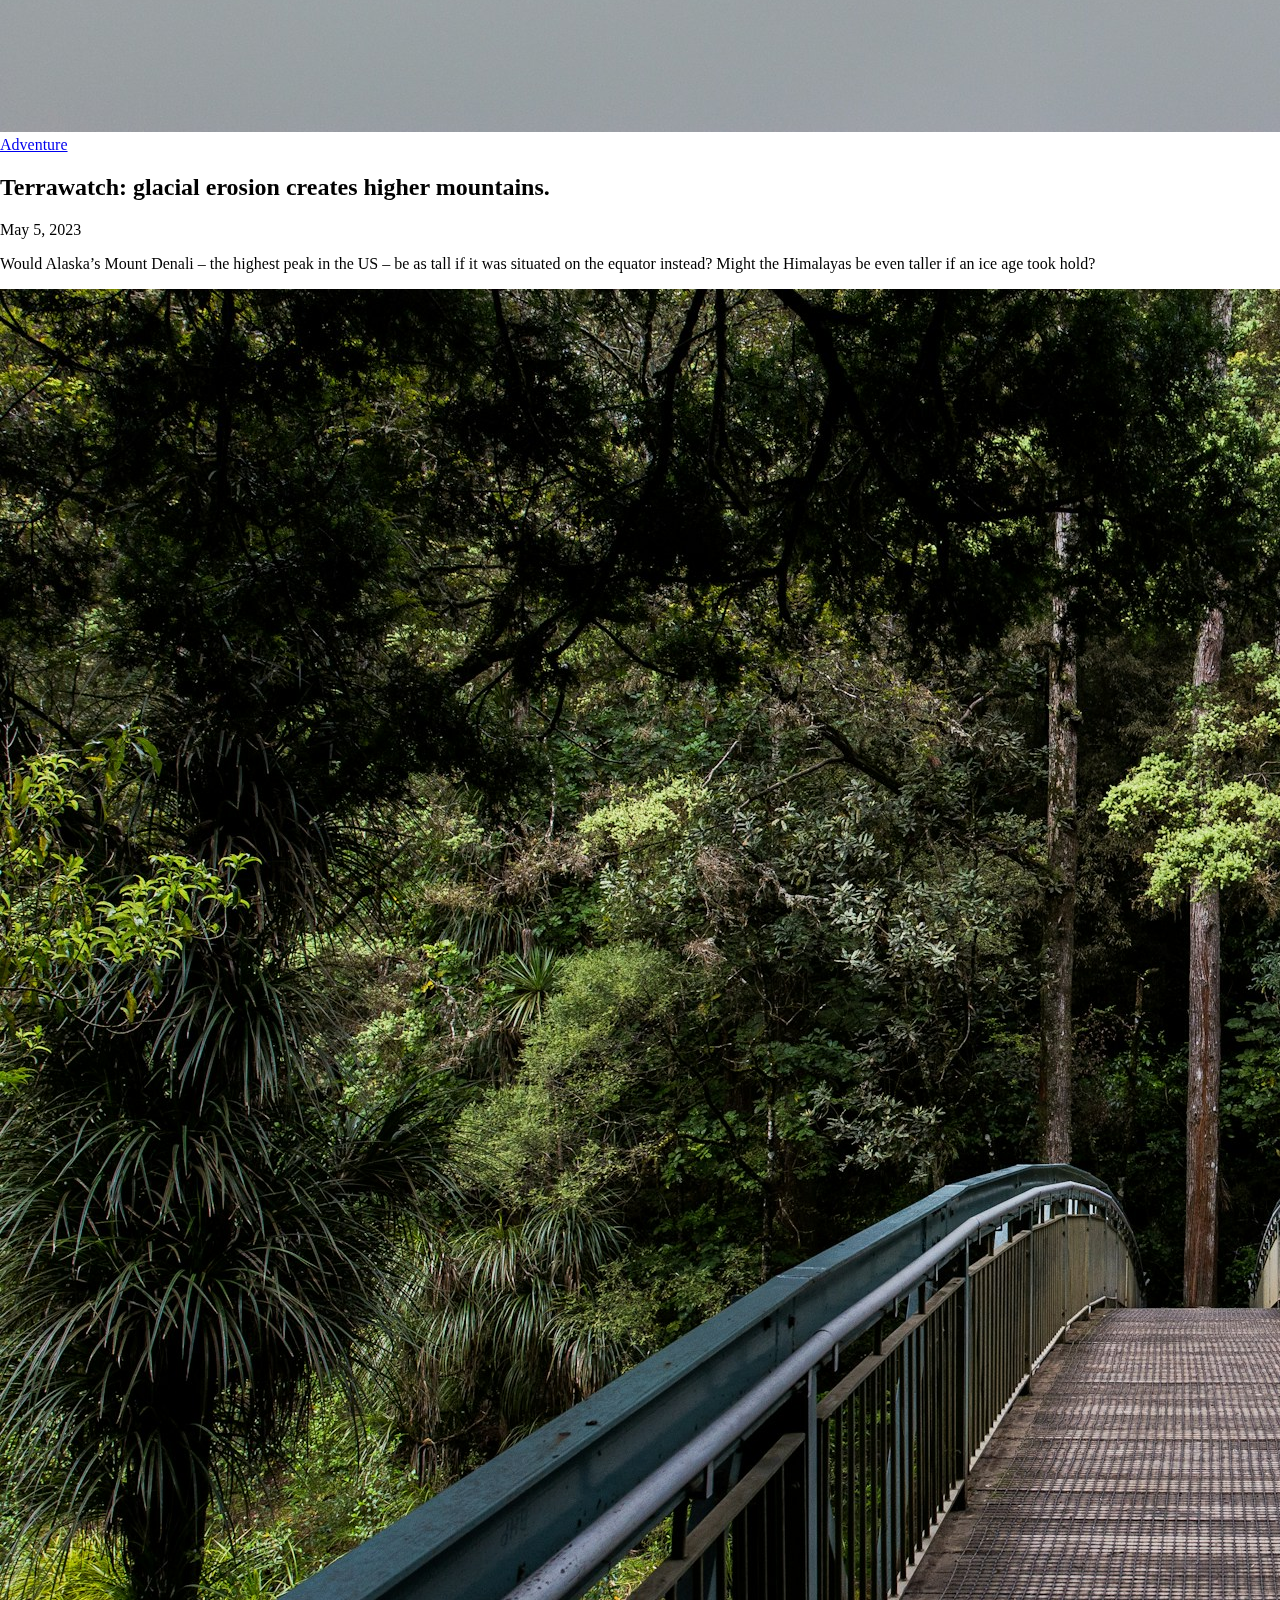
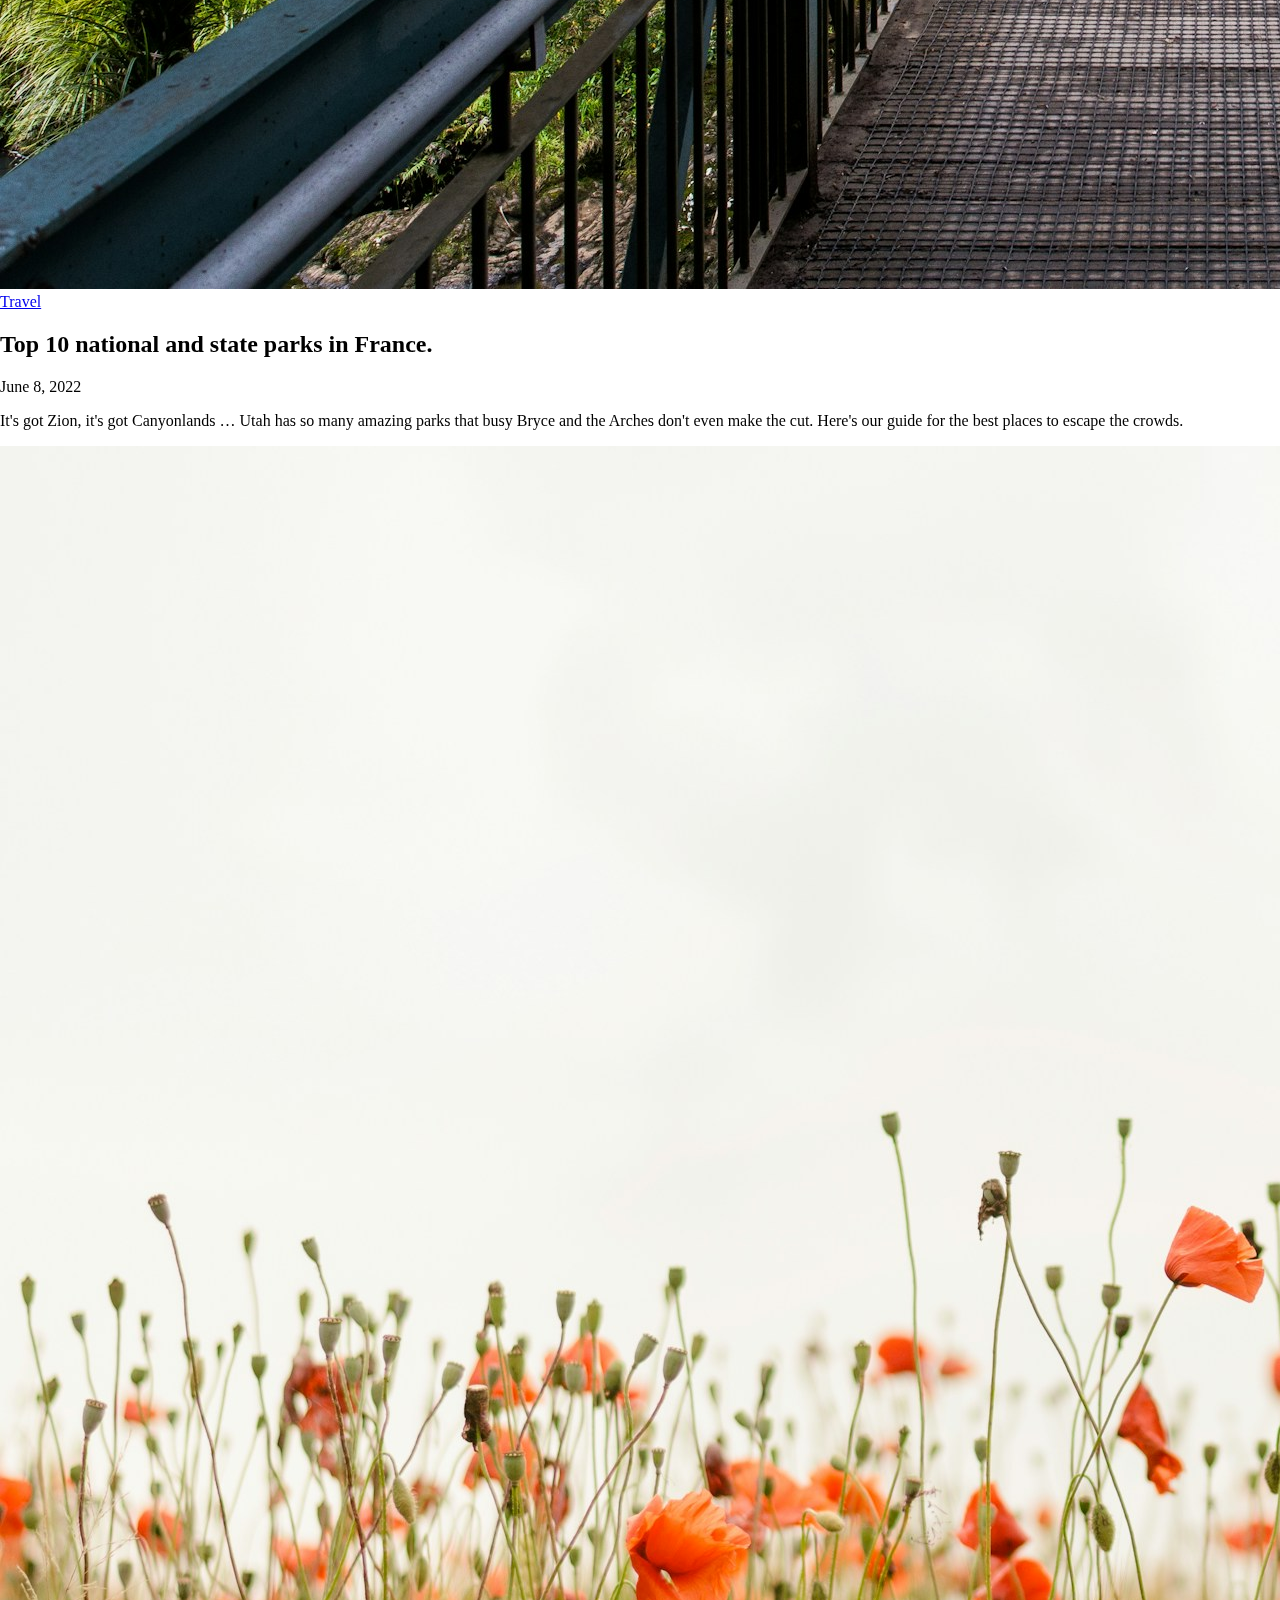
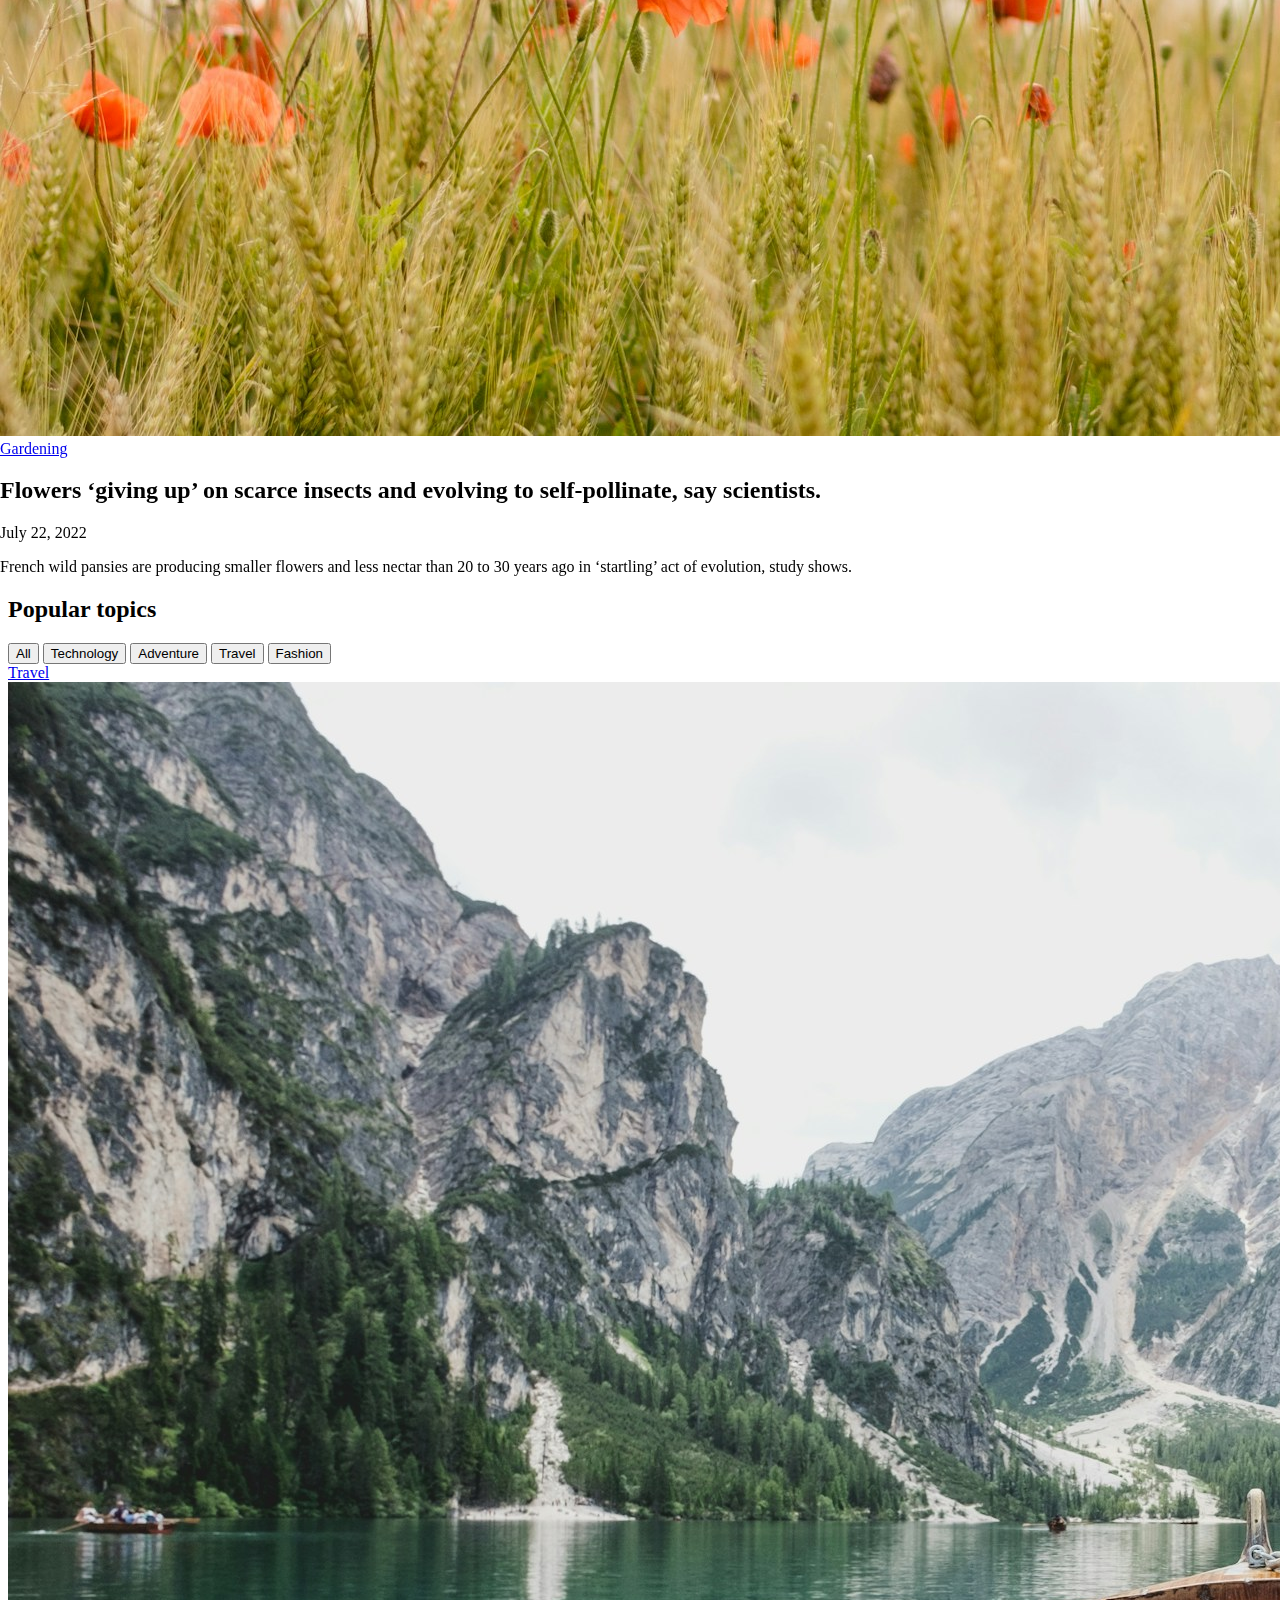
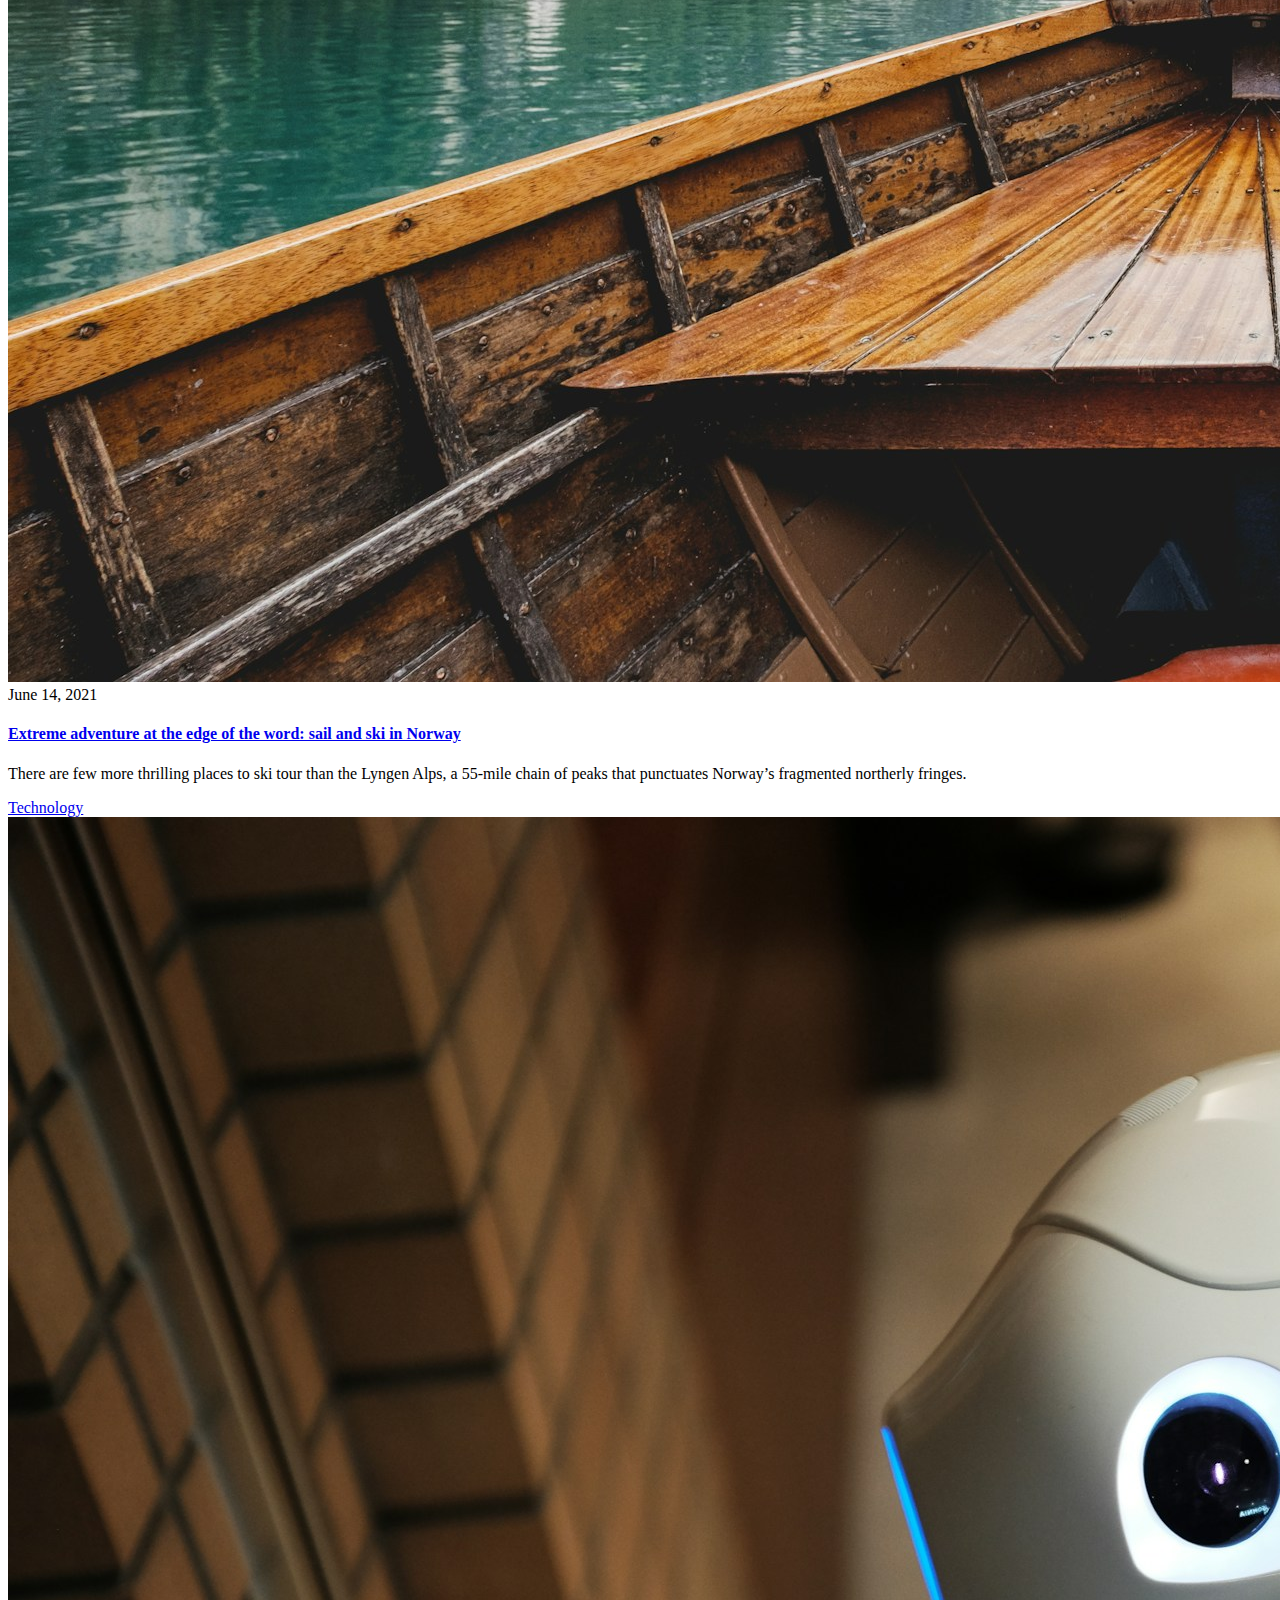
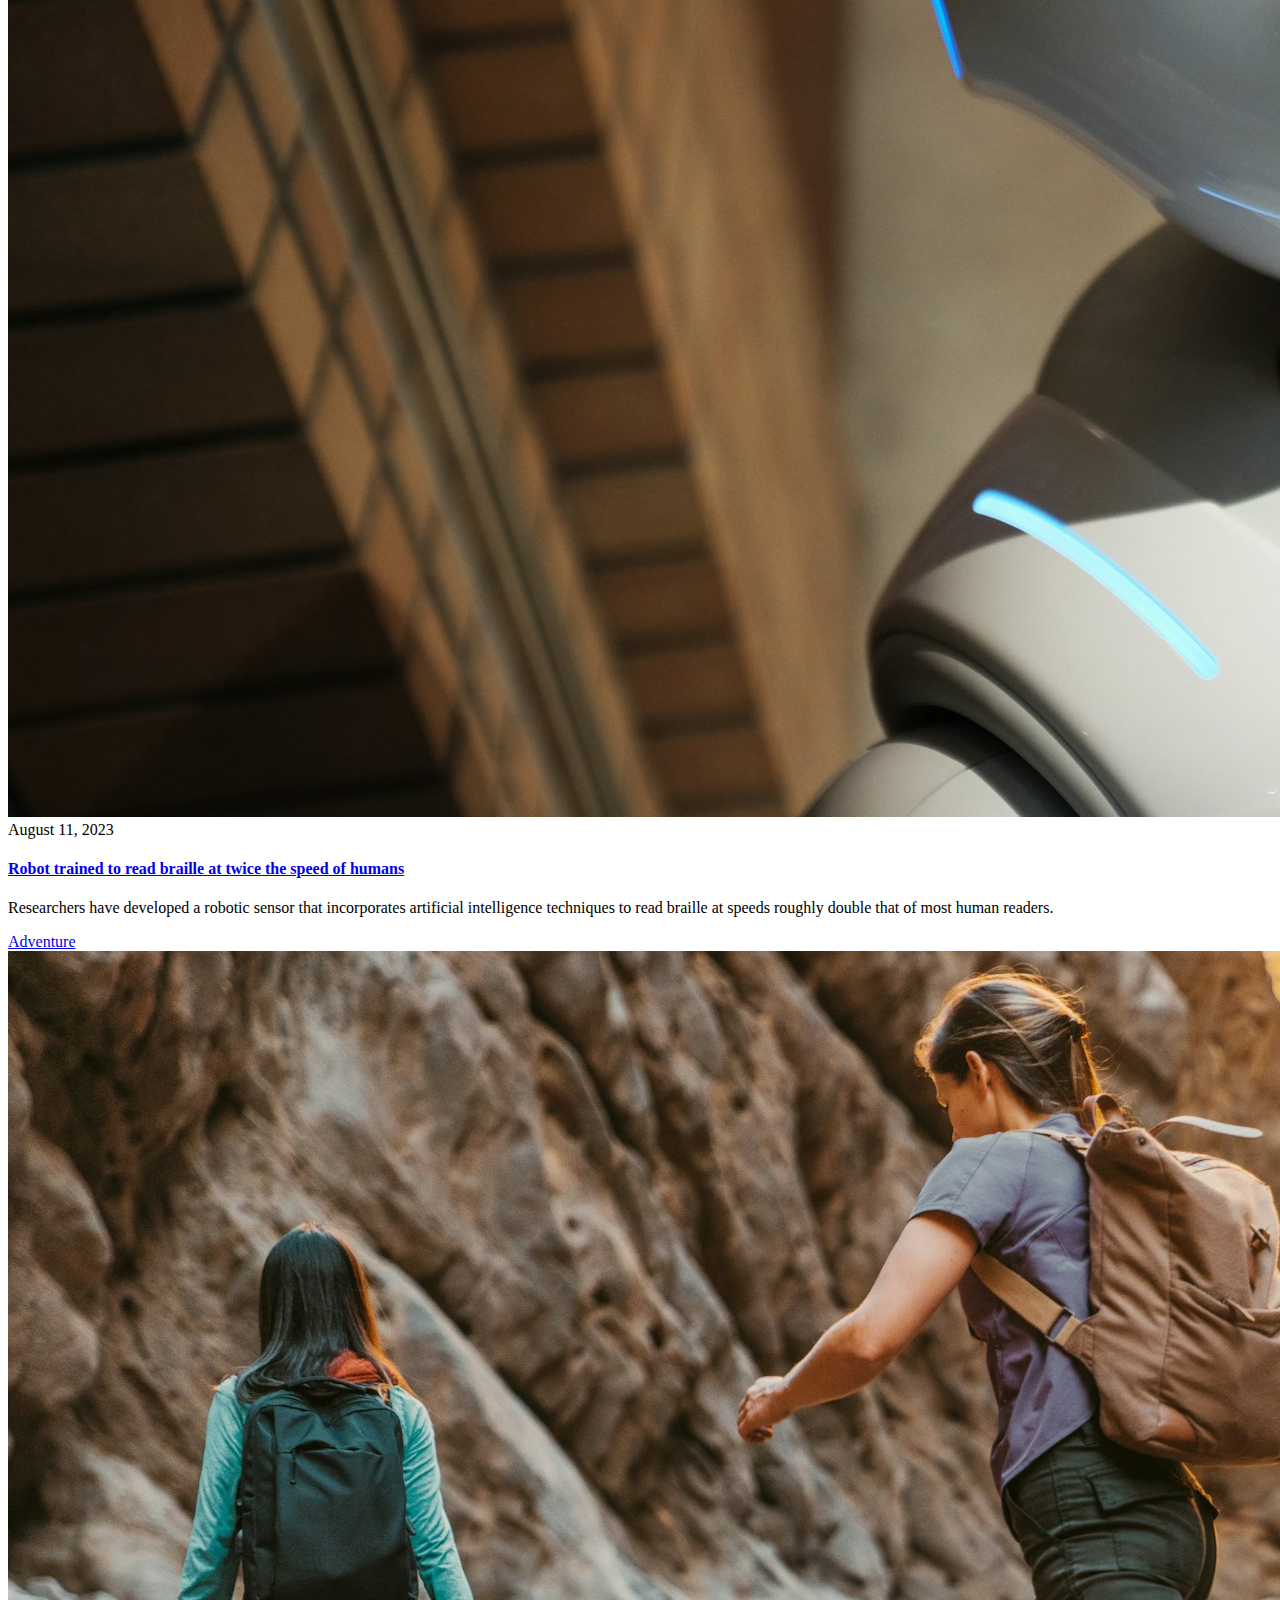
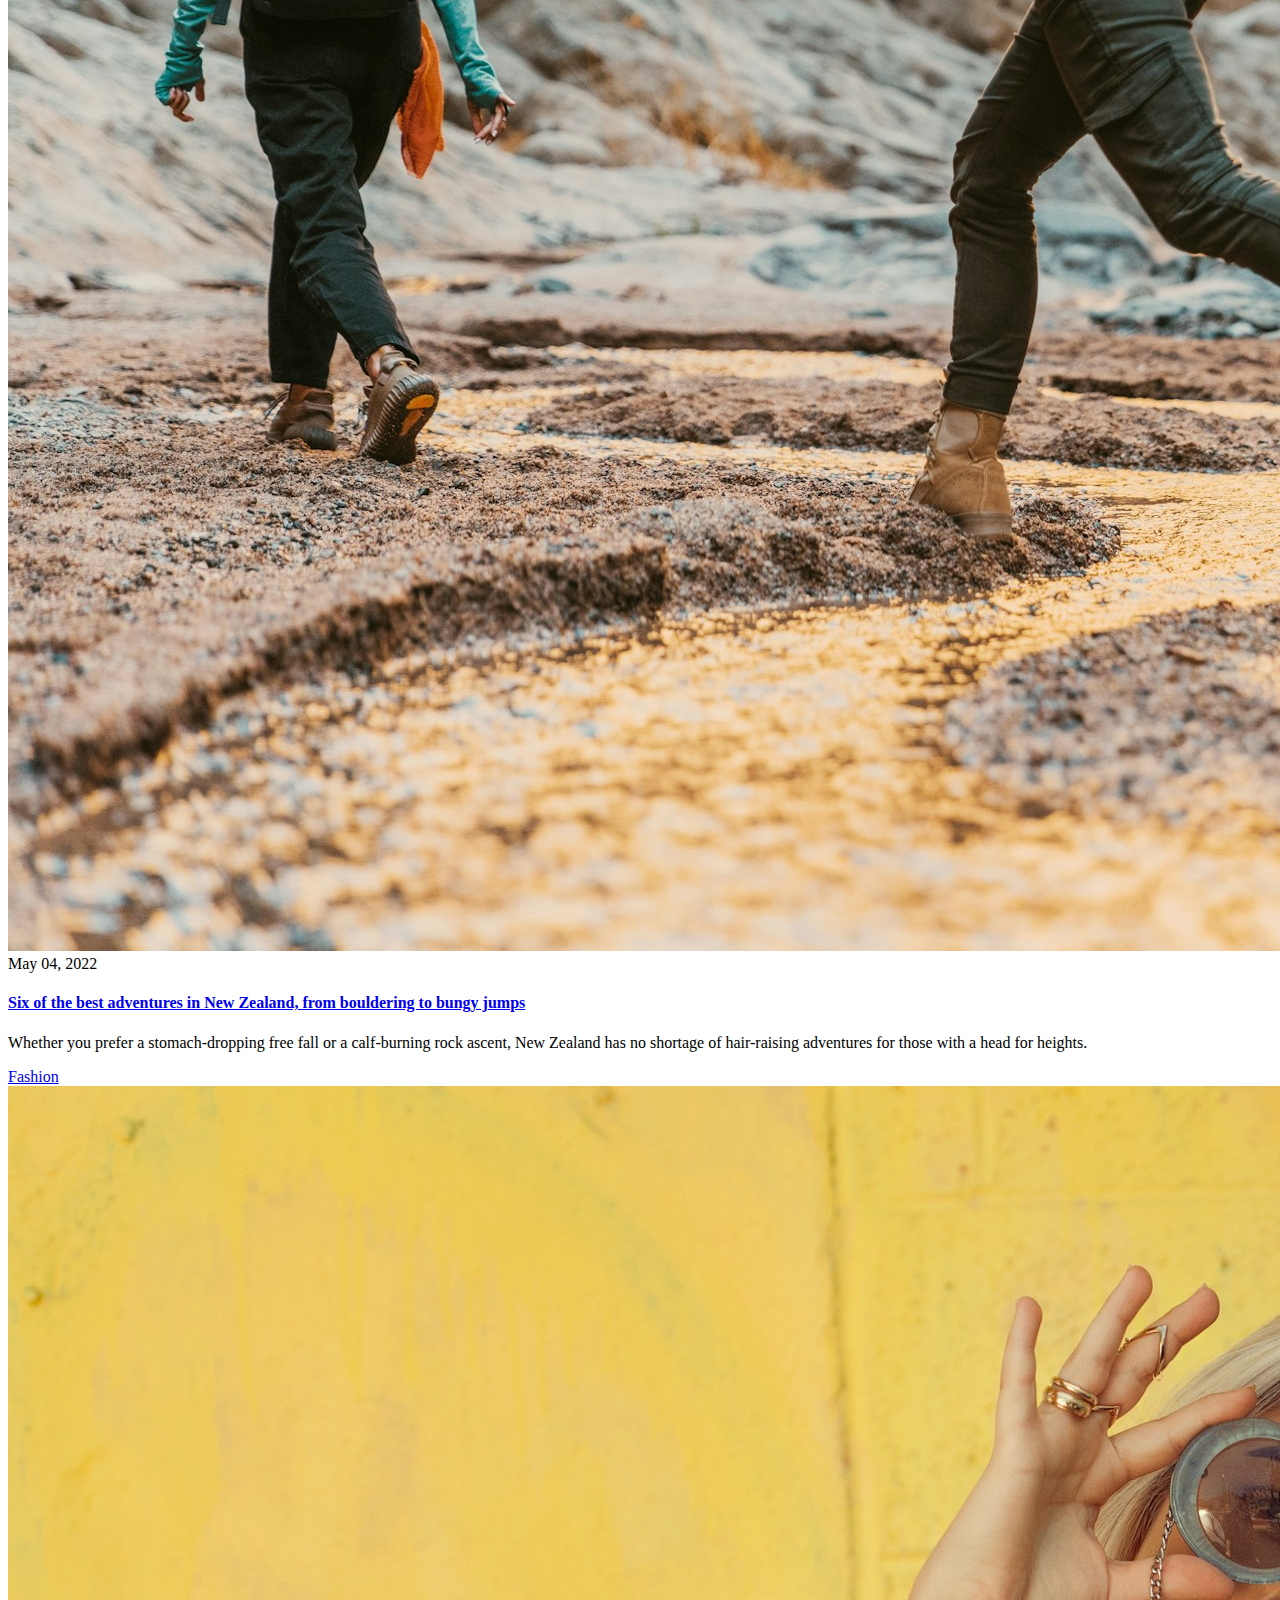
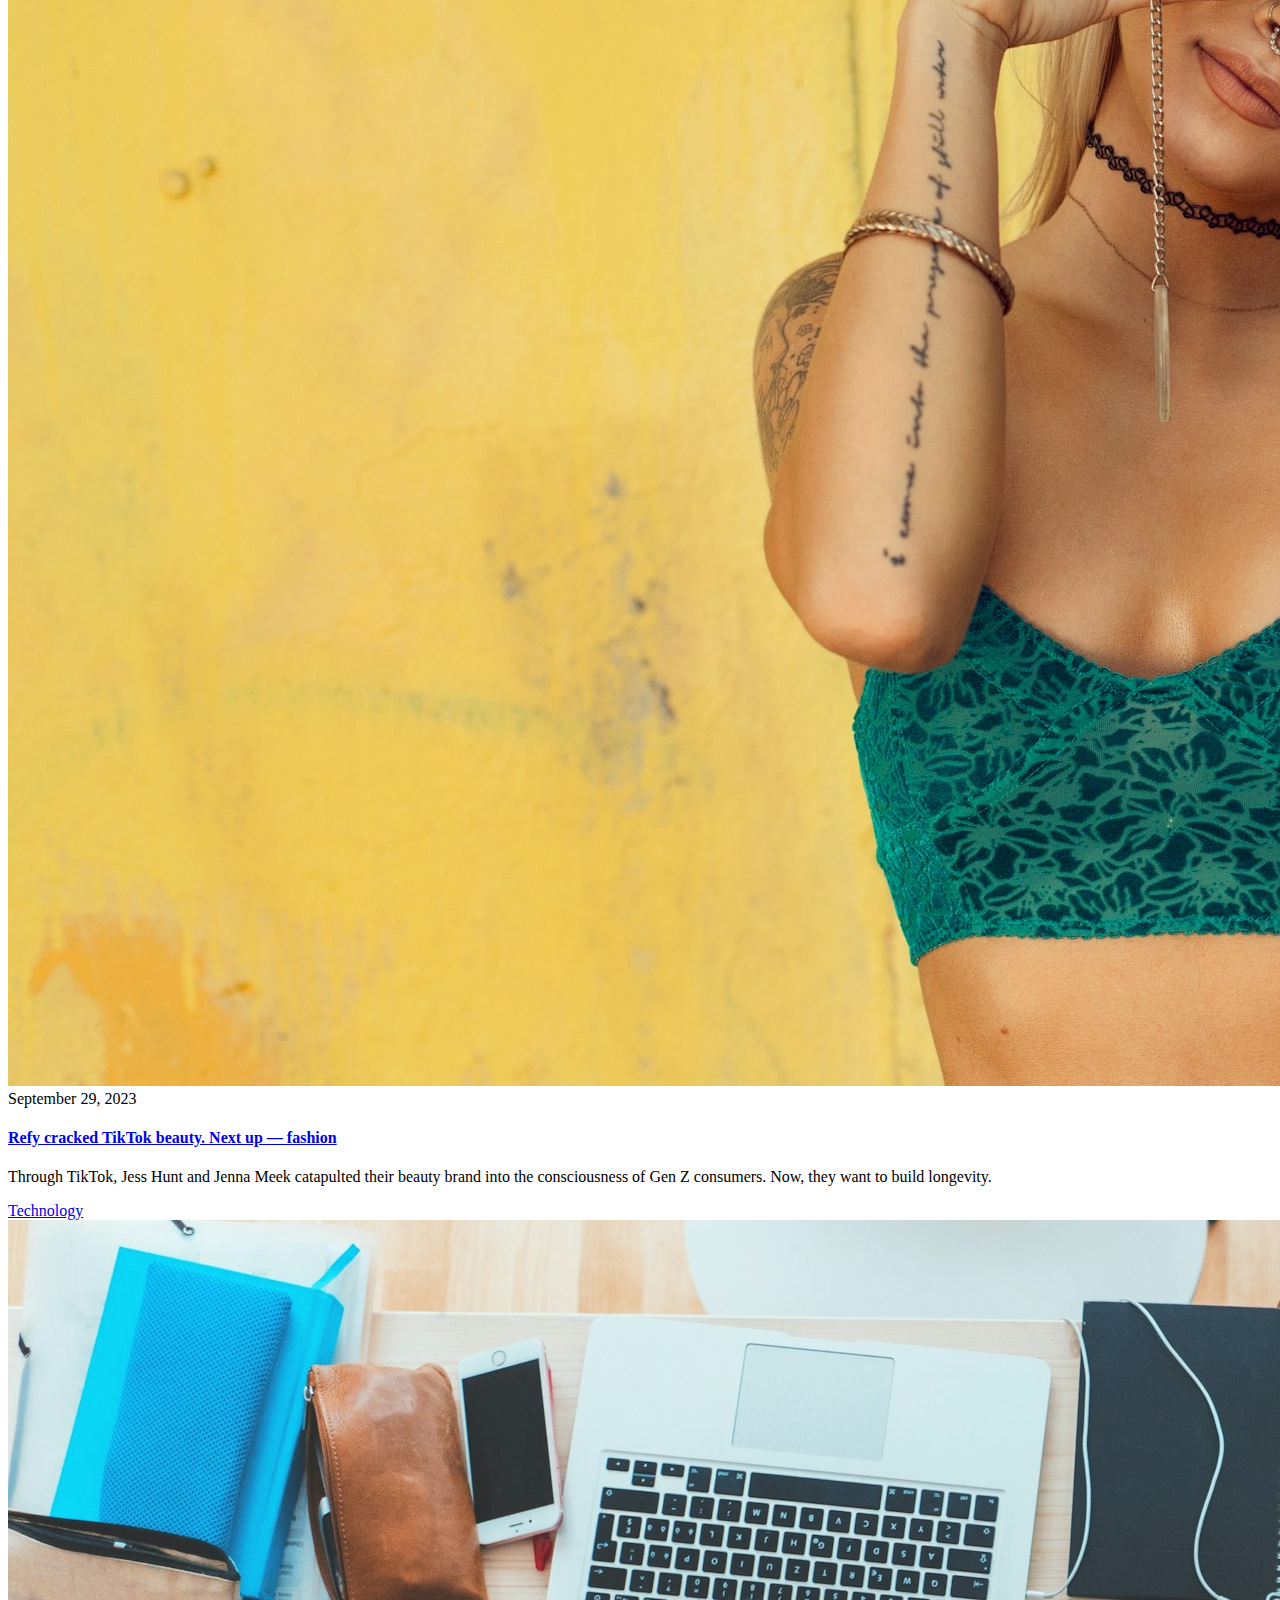
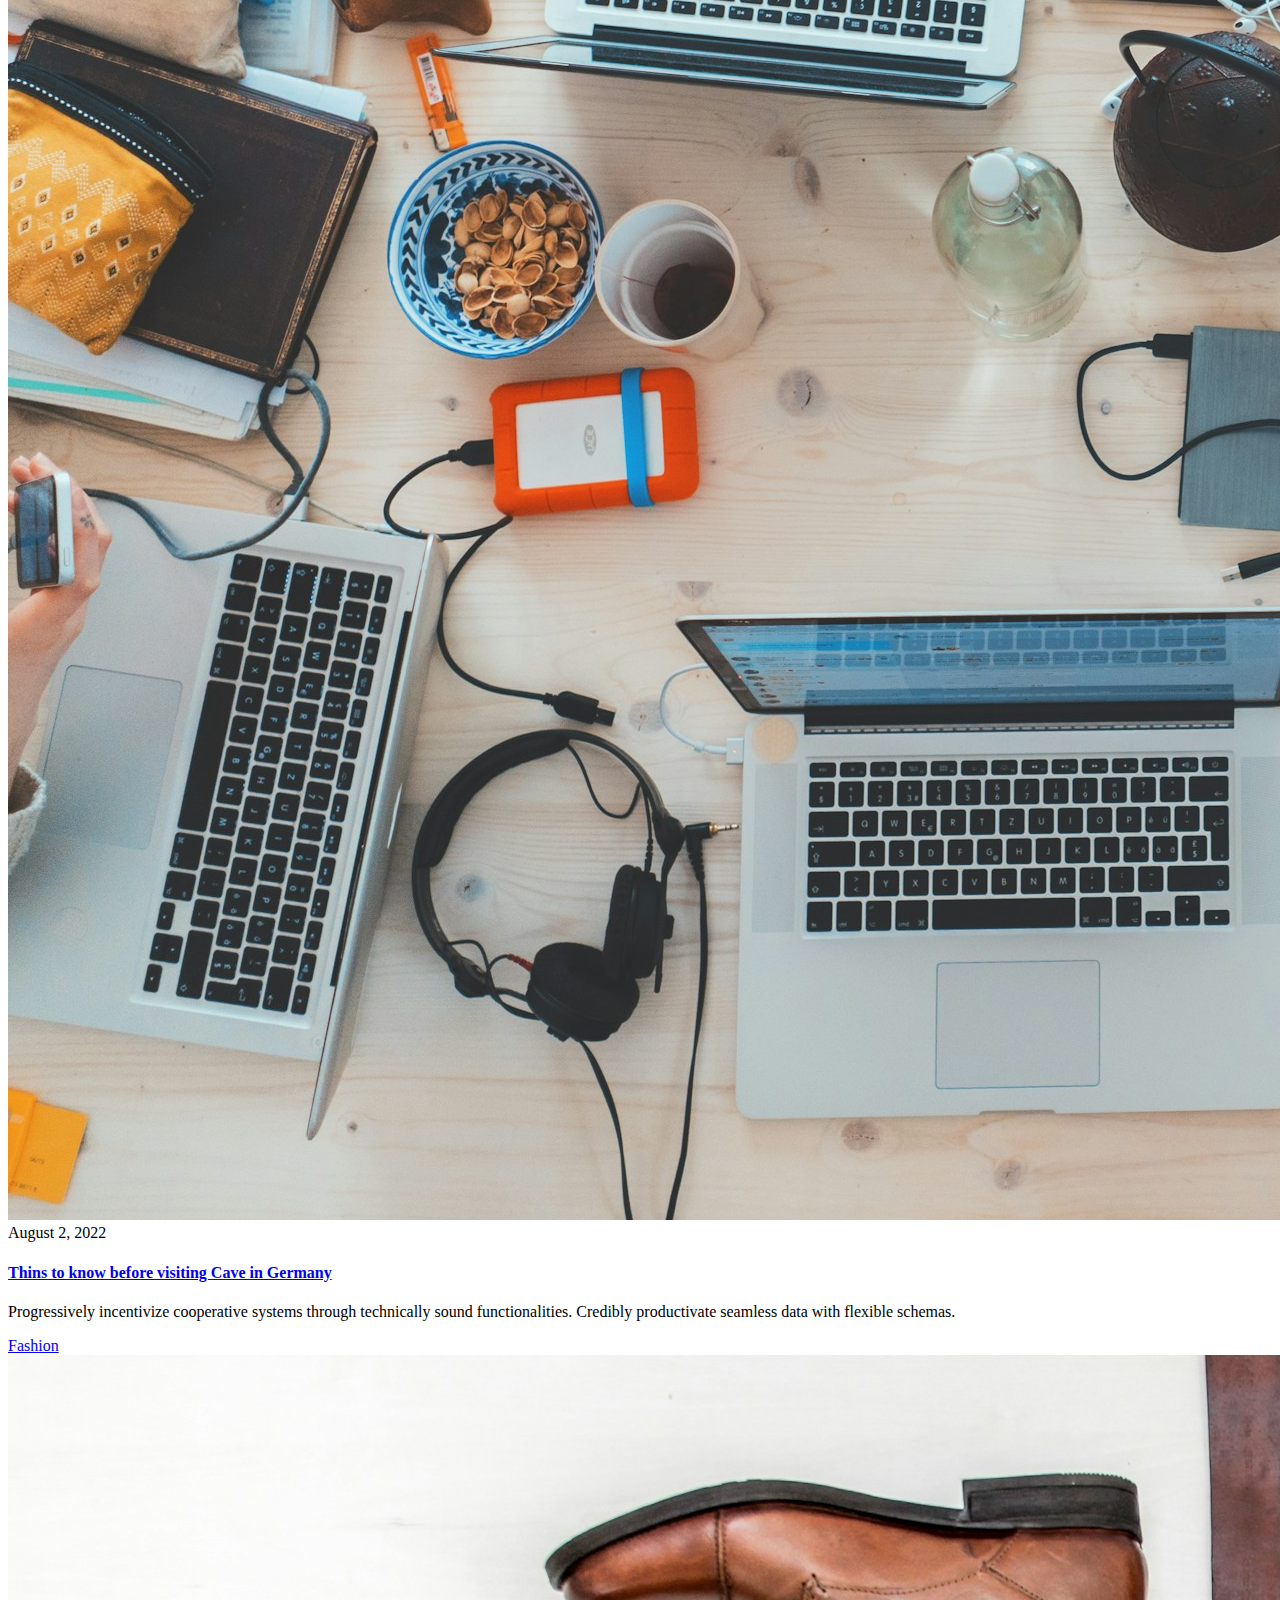
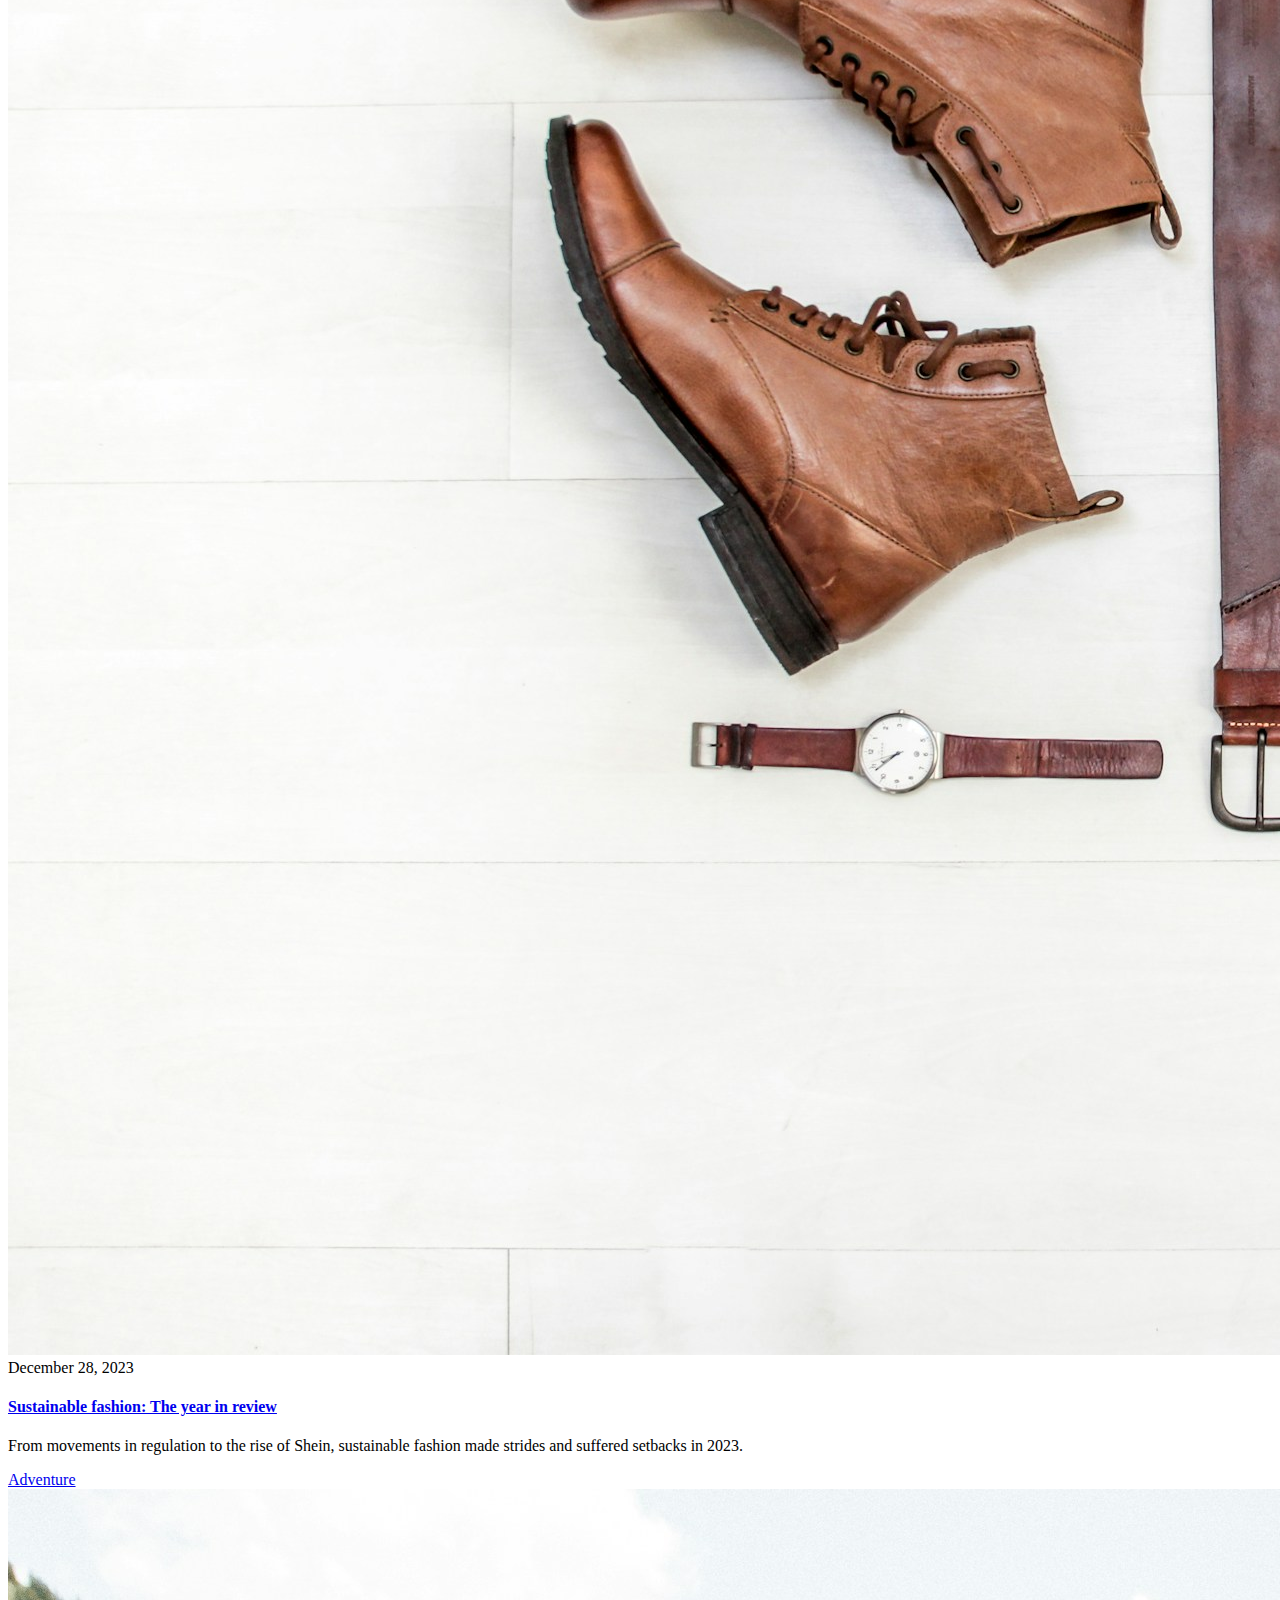
==== commit d45e9db3: "modify link" ====
--- a/index.html
+++ b/index.html
@@ -13,7 +13,7 @@
   <div class="wrapper">
     <header class="header">
       <div class="header__container">
-        <a href="index.html" class="header__logo">
+        <a href="#" class="header__logo">
           <h1>Blog</h1>
         </a>
         <nav class="header__menu menu">
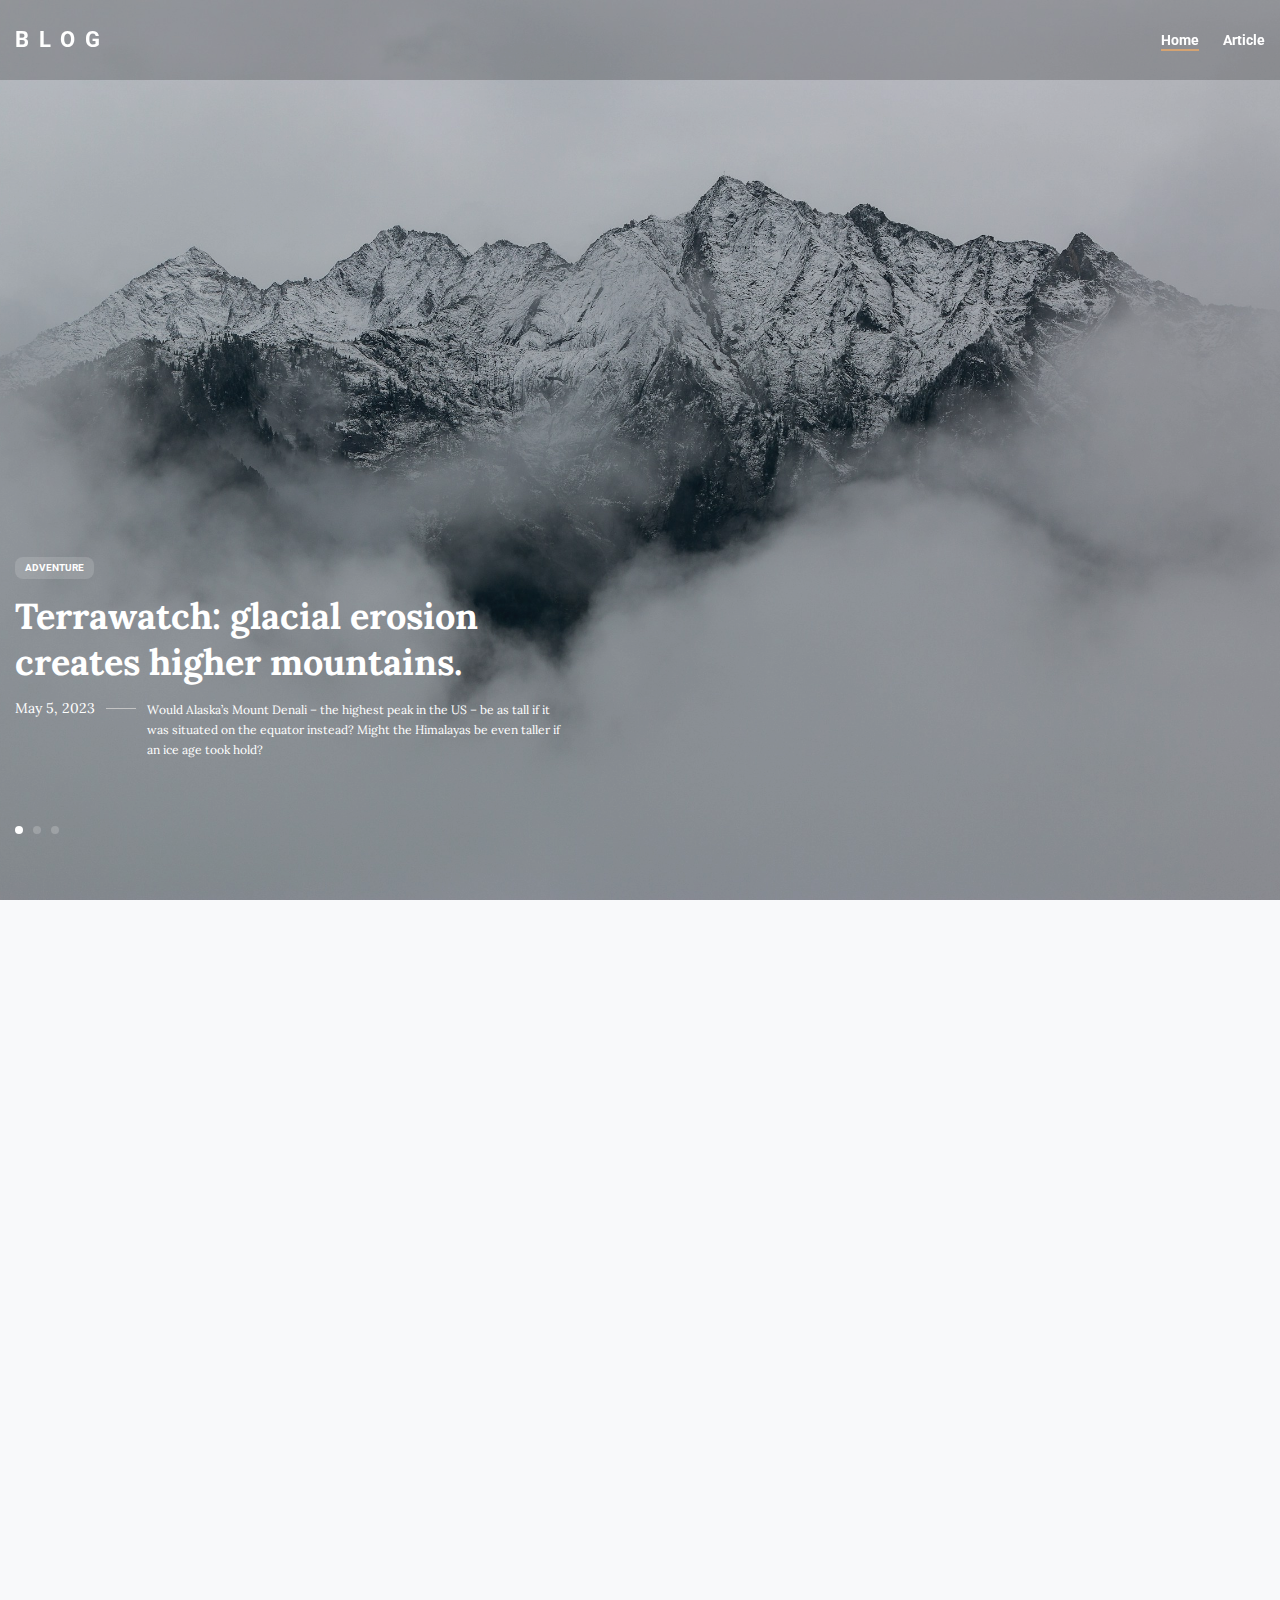
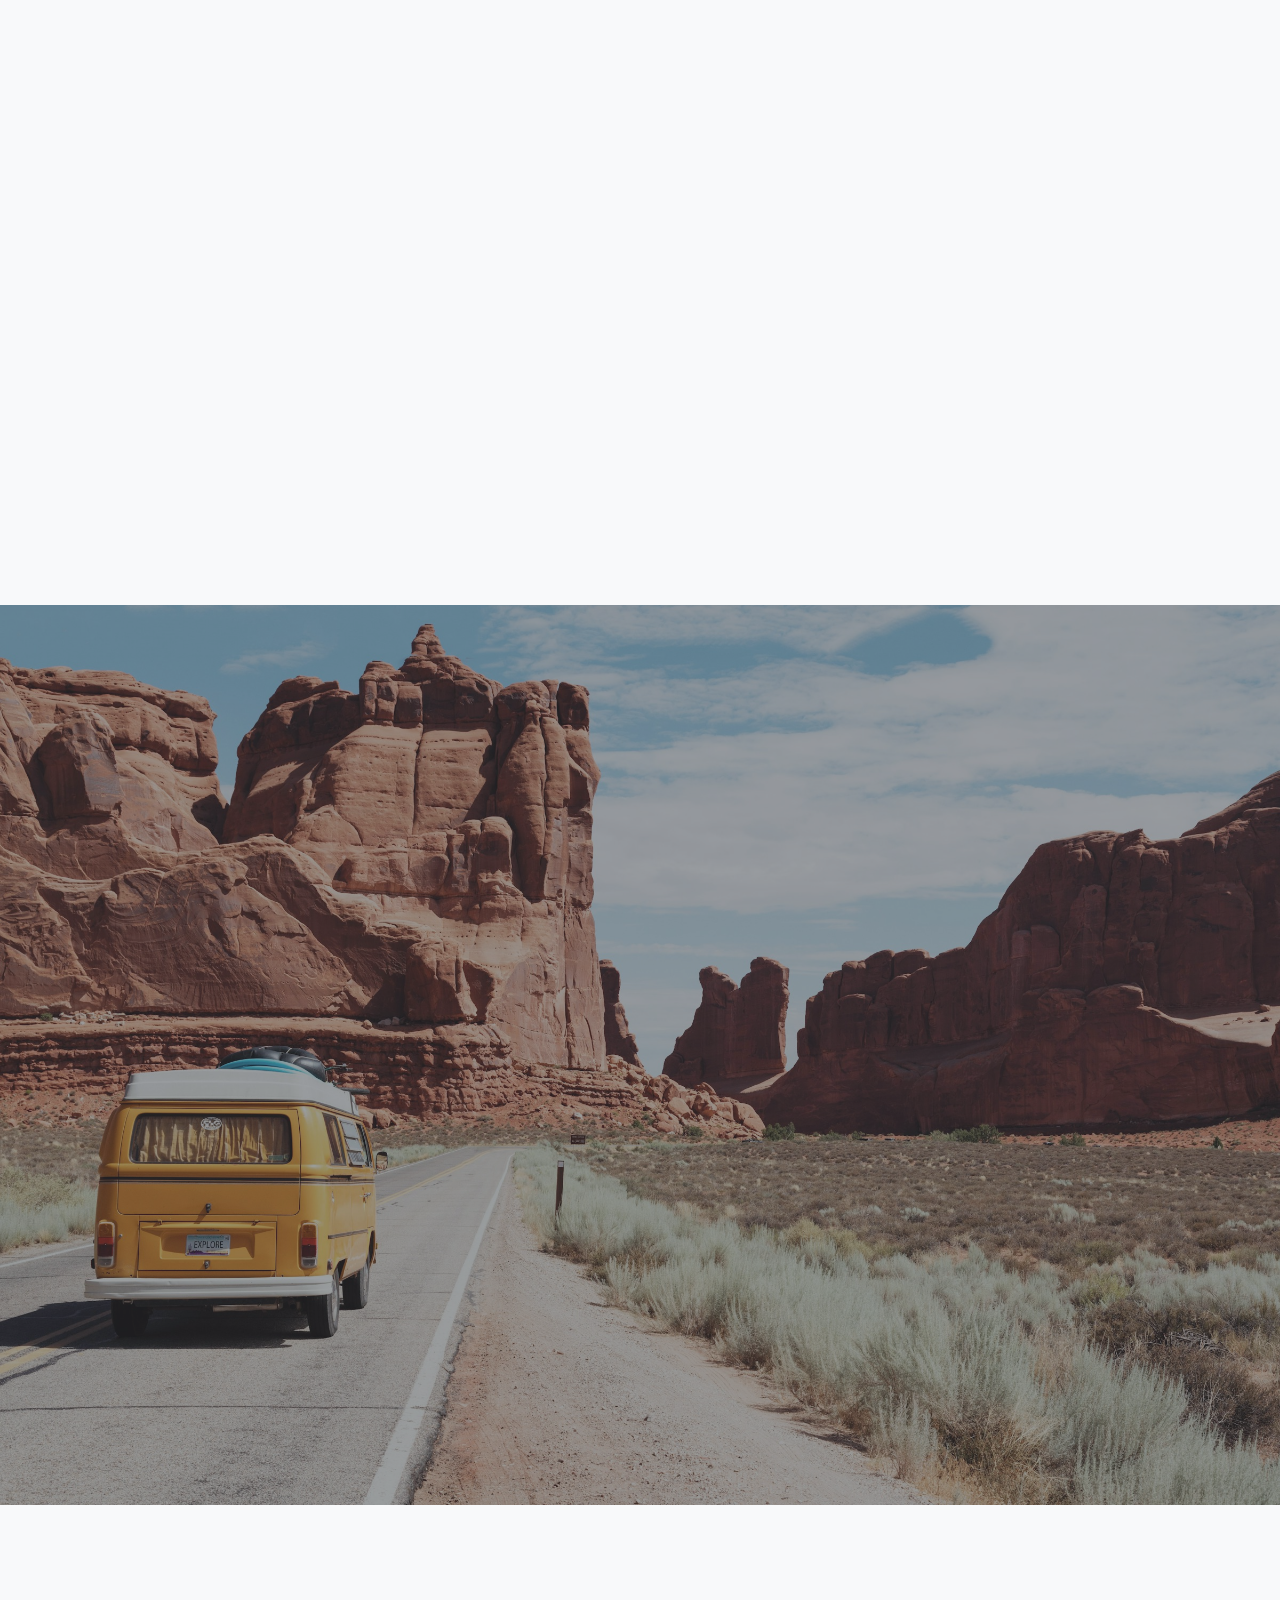
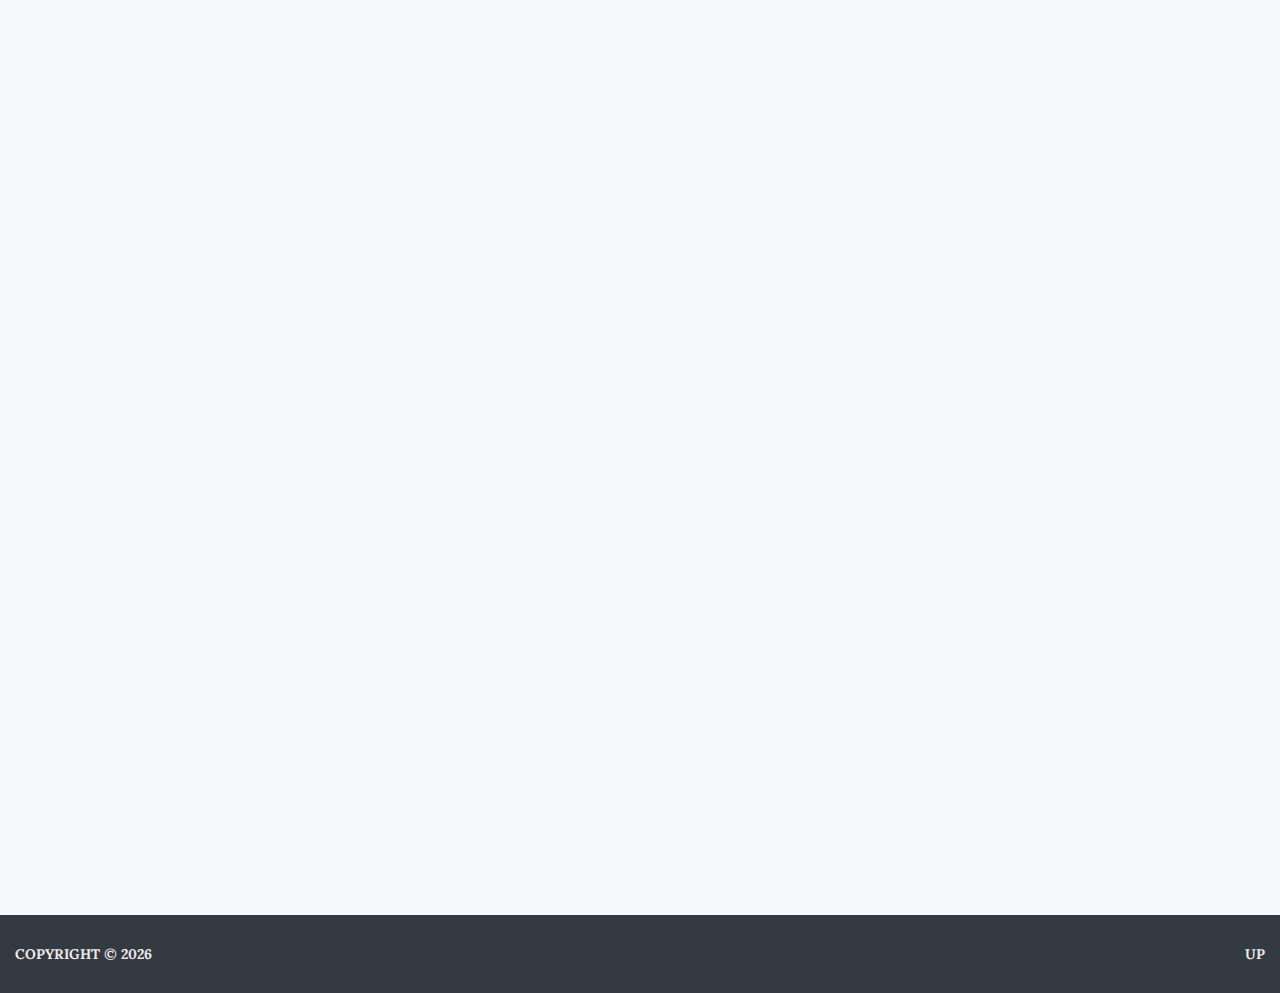
==== commit 00d16e76: "update links" ====
--- a/index.html
+++ b/index.html
@@ -6,7 +6,7 @@
   <meta name="viewport" content="width=device-width, initial-scale=1.0">
   <link rel="icon" type="image/svg+xml" href="./images/favicon.svg" />
   <title>HomePage - Blog</title>
-  <link rel="stylesheet" href="css/index.css">
+  <link rel="stylesheet" type="text/css" href="./css/index.css">
 </head>
 
 <body>
--- a/css/index.css
+++ b/css/index.css
@@ -0,0 +1,9 @@
+@import url(reset.css);
+@import url("https://fonts.googleapis.com/css?family=Lora:regular,700&display=swap");
+@import url("https://fonts.googleapis.com/css?family=Roboto:700&display=swap");
+@import url(variables.css);
+@import url(common.css);
+@import url(header.css);
+@import url(footer.css);
+@import url(homepage.css);
+@import url(article.css);
